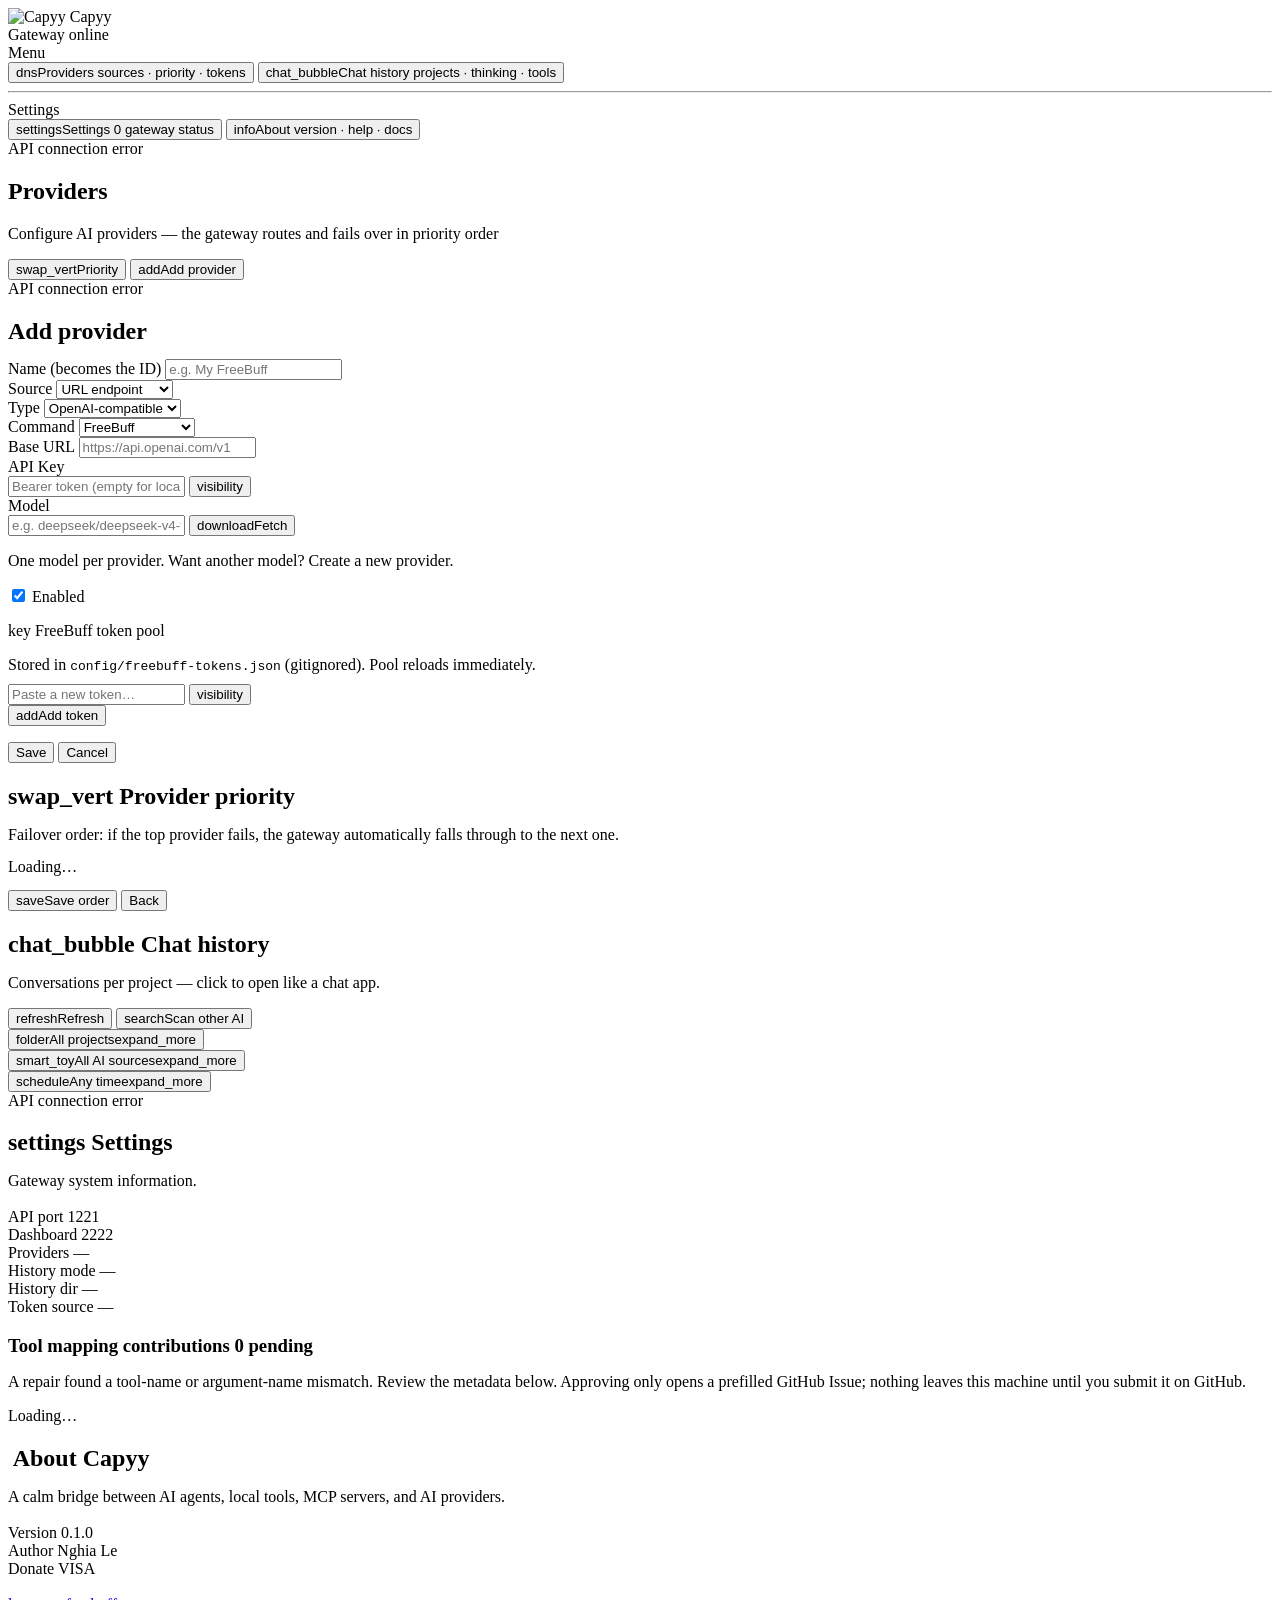
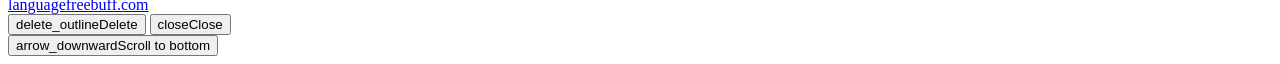
==== tool/web/templates/dashboard.html @ badcfd0f "Feat(capyy): initialize agent gateway and tool mappings" ====
<!DOCTYPE html>
<html lang="en">
<head>
    <meta charset="UTF-8">
    <meta name="viewport" content="width=device-width, initial-scale=1.0">
    <title>Capyy — Dashboard</title>
    <link rel="icon" type="image/svg+xml" href="/static/capyy.svg">
    <link rel="icon" type="image/png" href="/static/favicon.png">
    <link rel="stylesheet" href="/static/style.css">
    <link rel="stylesheet" href="/static/dashboard.css">
</head>
<body>
    <header class="dash-header">
        <div class="dash-brand">
            <img class="brand-icon" src="/static/capyy.svg" alt="Capyy">
            <span>Capyy</span>
        </div>
        <div class="dash-header-right">
            <span class="live-badge"><span class="live-dot"></span> Gateway online</span>
        </div>
    </header>

    <div class="app-shell">
        <!-- ===== Sidebar (chỉ menu chính, không list provider) ===== -->
        <aside class="sidebar">
            <div class="sidebar-label">Menu</div>
            <button class="menu-item nav-item" id="providersNav">
                <span class="menu-main">
                    <span class="menu-name"><span class="ms-icon">dns</span>Providers</span>
                    <span class="menu-sub" id="providersNavSub">sources · priority · tokens</span>
                </span>
            </button>

            <button class="menu-item nav-item" id="historyNav">
                <span class="menu-main">
                    <span class="menu-name"><span class="ms-icon">chat_bubble</span>Chat history</span>
                    <span class="menu-sub">projects · thinking · tools</span>
                </span>
            </button>

            <hr class="sidebar-divider">

            <div class="sidebar-label">Settings</div>
            <button class="menu-item nav-item" id="settingsNav">
                <span class="menu-main">
                    <span class="menu-name"><span class="ms-icon">settings</span>Settings <span id="settingsContributionBadge" class="pending-badge hidden" aria-label="Pending tool mapping contributions">0</span></span>
                    <span class="menu-sub">gateway status</span>
                </span>
            </button>
            <button class="menu-item nav-item" id="aboutNav">
                <span class="menu-main">
                    <span class="menu-name"><span class="ms-icon">info</span>About</span>
                    <span class="menu-sub">version · help · docs</span>
                </span>
            </button>

            <div class="sidebar-footer" id="sidebarStatus">Loading…</div>
        </aside>

        <!-- ===== Main panel ===== -->
        <main class="main-panel">
            <!-- Providers list view -->
            <section id="detailSection">
                <div class="page-head">
                    <div>
                        <h2 class="page-title" id="viewTitle">Providers</h2>
                        <p class="page-subtitle" id="viewSubtitle">Configure AI providers — the gateway routes and fails over in priority order</p>
                    </div>
                    <div class="page-head-actions">
                        <button class="btn btn-secondary" id="priorityBtn"><span class="ms-icon">swap_vert</span>Priority</button>
                        <button class="btn btn-primary" id="addBtn"><span class="ms-icon">add</span>Add provider</button>
                    </div>
                </div>
                <div id="detailContent"></div>
            </section>

            <!-- Form view (add / edit) -->
            <section id="formSection" class="form-section hidden">
                <div class="main-card">
                    <h2 id="formTitle" style="margin-bottom:14px;">Add provider</h2>

                    <div class="form-grid" style="grid-template-columns:1fr 1fr 1fr;">
                        <div class="form-group">
                            <label>Name (becomes the ID)</label>
                            <input id="f_name" placeholder="e.g. My FreeBuff" autocomplete="off">
                        </div>
                        <div class="form-group">
                            <label>Source</label>
                            <select id="f_source">
                                <option value="url">URL endpoint</option>
                                <option value="command">Local command</option>
                            </select>
                        </div>
                        <div class="form-group">
                            <label>Type</label>
                            <select id="f_type">
                                <option value="openai-compatible">OpenAI-compatible</option>
                                <option value="anthropic">Anthropic (Claude)</option>
                                <option value="google">Google (Gemini)</option>
                                <option value="openrouter">OpenRouter</option>
                                <option value="ollama">Ollama (local)</option>
                                <option value="lmstudio">LM Studio (local)</option>
                                <option value="custom">Custom</option>
                            </select>
                        </div>
                        <div class="form-group">
                            <label>Command</label>
                            <select id="f_command">
                                <option value="freebuff">FreeBuff</option>
                                <option value="claude">Claude Code</option>
                                <option value="codex">Codex CLI</option>
                                <option value="commandcode">CommandCode</option>
                            </select>
                        </div>
                        <div class="form-group full">
                            <label>Base URL</label>
                            <input id="f_base_url" placeholder="https://api.openai.com/v1" autocomplete="off">
                        </div>
                        <div class="form-group full">
                            <label>API Key</label>
                            <div class="pw-row">
                                <input id="f_api_key" type="password" placeholder="Bearer token (empty for local)" autocomplete="off">
                                <button type="button" class="pw-toggle ms-icon" data-target="f_api_key" title="Show / hide">visibility</button>
                            </div>
                        </div>
                        <div class="form-group full">
                            <label>Model</label>
                            <div class="model-fetch-row">
                                <input id="f_model" list="modelOptions" placeholder="e.g. deepseek/deepseek-v4-flash" autocomplete="off">
                                <datalist id="modelOptions"></datalist>
                                <button type="button" class="btn btn-secondary" id="fetchModelsBtn" title="Fetch model list from the base URL"><span class="ms-icon">download</span>Fetch</button>
                            </div>
                            <p id="modelsHint" class="form-hint">One model per provider. Want another model? Create a new provider.</p>
                        </div>
                    </div>

                    <div class="form-grid" style="margin-top:12px;">
                        <div class="form-group">
                            <label class="form-checkbox"><input type="checkbox" id="f_enabled" checked> Enabled</label>
                        </div>
                        <div class="form-group">
                        </div>
                    </div>

                    <!-- Token pool (freebuff only) -->
                    <div id="freebuffTokenBox" class="hidden" style="margin-top:16px;">
                        <div class="section-title"><span class="ms-icon">key</span> FreeBuff token pool</div>
                        <p class="history-sub" style="margin-bottom:10px;">
                            Stored in <code>config/freebuff-tokens.json</code> (gitignored). Pool reloads immediately.
                        </p>
                        <div class="token-add-row">
                            <div class="pw-row token-pw">
                                <input id="f_token_new" type="password" placeholder="Paste a new token…" autocomplete="off" spellcheck="false">
                                <button type="button" class="pw-toggle ms-icon" data-target="f_token_new" title="Show / hide">visibility</button>
                            </div>
                            <button type="button" class="btn btn-secondary btn-sm" id="addTokenBtn"><span class="ms-icon">add</span>Add token</button>
                        </div>
                        <p id="tokensMsg" class="form-error"></p>
                        <div id="tokensList" class="tokens-list"></div>
                    </div>

                    <div class="form-actions">
                        <button class="action-btn primary-btn" id="saveBtn">Save</button>
                        <button class="action-btn secondary-btn" id="cancelBtn">Cancel</button>
                    </div>
                    <p id="formMsg" class="form-error"></p>
                </div>
            </section>

            <!-- Priority view -->
            <section id="prioritySection" class="hidden">
                <div class="main-card">
                    <h2 style="margin-bottom:4px;"><span class="ms-icon">swap_vert</span> Provider priority</h2>
                    <p class="history-sub" style="margin-bottom:14px;">
                        Failover order: if the top provider fails, the gateway automatically falls through to the next one.
                    </p>
                    <div id="priorityList" class="priority-list"><div class="history-loading">Loading…</div></div>
                    <div class="detail-actions" style="margin-top:14px;">
                        <button class="btn btn-primary" id="prioritySaveBtn"><span class="ms-icon">save</span>Save order</button>
                        <button class="btn btn-secondary" onclick="go('providers')">Back</button>
                    </div>
                    <p id="priorityMsg" class="form-error" style="margin-top:8px;"></p>
                </div>
            </section>

            <!-- History view -->
            <section id="historySection" class="hidden">
                <div class="main-card">
                    <div class="history-head">
                        <div>
                            <h2 style="margin-bottom:4px;"><span class="ms-icon">chat_bubble</span> Chat history</h2>
                            <p class="history-sub">Conversations per project — click to open like a chat app.</p>
                        </div>
                        <div class="history-actions">
                            <button class="btn btn-secondary" id="historyRefreshBtn"><span class="ms-icon">refresh</span>Refresh</button>
                            <button class="btn btn-primary" id="scanBtn"><span class="ms-icon">search</span>Scan other AI</button>
                        </div>
                    </div>
                    <div id="scanResult" class="history-scan-result hidden"></div>
                    <div class="history-filters" id="historyFiltersRow">
                        <div class="filter-dd" id="filterProjectDD"></div>
                        <div class="filter-dd" id="filterSourceDD"></div>
                        <div class="filter-dd" id="filterTimeDD"></div>
                    </div>
                    <div class="history-projects" id="historyProjects"><div class="history-loading">Loading…</div></div>
                </div>
            </section>

            <!-- Settings view -->
            <section id="settingsSection" class="hidden">
                <div class="main-card">
                    <h2 style="margin-bottom:8px;"><span class="ms-icon">settings</span> Settings</h2>
                    <p class="history-sub" style="margin-bottom:18px;">Gateway system information.</p>
                    <div class="about-grid">
                        <div class="about-item">
                            <span class="f-label">API port</span>
                            <span class="f-value mono">1221</span>
                        </div>
                        <div class="about-item">
                            <span class="f-label">Dashboard</span>
                            <span class="f-value mono">2222</span>
                        </div>
                        <div class="about-item">
                            <span class="f-label">Providers</span>
                            <span class="f-value" id="settingsProviders">—</span>
                        </div>
                        <div class="about-item">
                            <span class="f-label">History mode</span>
                            <span class="f-value mono" id="settingsHistoryMode">—</span>
                        </div>
                        <div class="about-item">
                            <span class="f-label">History dir</span>
                            <span class="f-value mono" id="settingsHistoryDir">—</span>
                        </div>
                        <div class="about-item">
                            <span class="f-label">Token source</span>
                            <span class="f-value mono" id="settingsTokenSource">—</span>
                        </div>
                    </div>
                </div>
                <div class="main-card" style="margin-top:16px;">
                    <h3 style="margin-bottom:6px;">Tool mapping contributions <span id="contributionTitleBadge" class="pending-badge hidden">0 pending</span></h3>
                    <p class="history-sub">A repair found a tool-name or argument-name mismatch. Review the metadata below. Approving only opens a prefilled GitHub Issue; nothing leaves this machine until you submit it on GitHub.</p>
                    <div id="toolMappingContributions" class="history-empty">Loading…</div>
                </div>

            </section>

            <!-- About view -->
            <section id="aboutSection" class="hidden">
                <div class="main-card">
                    <h2 style="margin-bottom:8px;"><img class="inline-brand-icon" src="/static/capyy.svg" alt=""> About Capyy</h2>
                    <p class="history-sub" style="margin-bottom:18px;">A calm bridge between AI agents, local tools, MCP servers, and AI providers.</p>
                    <div class="about-grid">
                        <div class="about-item">
                            <span class="f-label">Version</span>
                            <span class="f-value mono" id="aboutVersion">0.1.0</span>
                        </div>
                        <div class="about-item">
                            <span class="f-label">Author</span>
                            <span class="f-value">Nghia Le</span>
                        </div>
                        <div class="about-item">
                            <span class="f-label">Donate</span>
                            <span class="f-value">VISA</span>
                        </div>
                    </div>
                    <div class="detail-actions" style="margin-top:18px;">
                        <a class="btn btn-secondary" href="https://freebuff.com" target="_blank" rel="noopener"><span class="ms-icon">language</span>freebuff.com</a>
                    </div>
                </div>
            </section>
        </main>
    </div>

    <!-- History detail modal -->
    <div id="historyModal" class="modal-overlay hidden">
        <div class="modal chat-modal">
            <div class="modal-head">
                <div>
                    <div class="modal-title" id="modalTitle"></div>
                    <div class="modal-sub" id="modalSub"></div>
                </div>
                <div class="modal-actions">
                    <button class="btn btn-danger" id="modalDeleteBtn"><span class="ms-icon">delete_outline</span>Delete</button>
                    <button class="btn btn-secondary" id="modalCloseBtn"><span class="ms-icon">close</span>Close</button>
                </div>
            </div>
            <div class="modal-body" id="modalBody"></div>
            <div class="modal-foot">
                <button class="btn btn-secondary" id="scrollBottomBtn"><span class="ms-icon">arrow_downward</span>Scroll to bottom</button>
            </div>
        </div>
    </div>

    <script>
        const $ = id => document.getElementById(id);

        // Escape for both HTML text and attributes (used with innerHTML)
        const esc = value => String(value ?? '').replace(/[&<>"']/g, m => ({
            '&': '&amp;', '<': '&lt;', '>': '&gt;', '"': '&quot;', "'": '&#39;',
        }[m]));

        // Per-type base URL placeholders so the user knows what to type.
        const TYPE_PLACEHOLDERS = {
            'openai-compatible': 'https://api.openai.com/v1',
            'anthropic': 'https://api.anthropic.com/v1',
            'google': 'https://generativelanguage.googleapis.com/v1beta/openai',
            'openrouter': 'https://openrouter.ai/api/v1',
            'ollama': 'http://localhost:11434/v1',
            'lmstudio': 'http://localhost:1234/v1',
            'custom': 'https://your-api.example.com/v1',
        };

        let providers = [];
        let selectedId = null;
        let editingId = null;

        /* ---------- Views ---------- */
        function showView(name) {
            $('detailSection').classList.toggle('hidden', name !== 'detail');
            $('formSection').classList.toggle('hidden', name !== 'form');
            $('prioritySection').classList.toggle('hidden', name !== 'priority');
            $('historySection').classList.toggle('hidden', name !== 'history');
            $('settingsSection').classList.toggle('hidden', name !== 'settings');
            $('aboutSection').classList.toggle('hidden', name !== 'about');
            $('providersNav').classList.toggle('active', ['detail', 'form', 'priority'].includes(name));
            $('historyNav').classList.toggle('active', name === 'history');
            $('settingsNav').classList.toggle('active', name === 'settings');
            $('aboutNav').classList.toggle('active', name === 'about');
        }

        /* ---------- Providers ---------- */
        async function loadProviders(preferId) {
            try {
                const resp = await fetch('/api/providers');
                const data = await resp.json();
                providers = data.providers || [];
                if (preferId) selectedId = preferId;
                renderProviders();
                $('sidebarStatus').textContent = providers.length
                    ? `${providers.length} provider · api 1221`
                    : 'no providers yet';
                $('providersNavSub').textContent = providers.length
                    ? `${providers.length} configured`
                    : 'add a provider';
            } catch (e) {
                $('detailContent').innerHTML = '<div class="history-loading">API connection error</div>';
                $('sidebarStatus').textContent = 'API connection error';
            }
        }

        function providerCard(p, rank) {
            const badges = [];
            if (p.enabled) badges.push('<span class="status-label tone-success">Enabled</span>');
            else badges.push('<span class="status-label tone-muted">Disabled</span>');

            const isCmd = p.source === 'command';
            const isFreebuff = isCmd && p.command === 'freebuff';
            const sourceText = isCmd
                ? `<span class="ms-icon sm">terminal</span> command · ${esc(p.command || '-')}`
                : `<span class="ms-icon sm">language</span> url · ${esc(p.type || '-')}`;

            const models = (p.models || []).length
                ? `<div class="detail-field full"><span class="f-label">Model</span>
                     <div class="models-list">${p.models.map(m => `<span class="model-chip">${esc(m)}</span>`).join('')}</div></div>`
                : '';

            // Token pool shown inline (masked chips + eye to reveal) for the freebuff provider.
            const tokenField = isFreebuff
                ? `<div class="detail-field full"><span class="f-label">Tokens</span>
                     <div class="tokens-inline" data-token-list="${esc(p.id)}"><span class="f-value mono">…</span></div></div>`
                : '';

            return `
                <div class="detail-card">
                    <div class="detail-head">
                        <div>
                            <div class="detail-title">${esc(p.name || p.id)}</div>
                            <div class="detail-id">${esc(p.id)} · priority ${rank}</div>
                        </div>
                        <div class="detail-badges">${badges.join('')}</div>
                    </div>
                    <div class="detail-grid">
                        <div class="detail-field"><span class="f-label">Source</span>
                            <span class="f-value mono">${sourceText}</span></div>
                        ${tokenField}
                        <div class="detail-field"><span class="f-label">Enabled</span>
                            <span class="f-value">${p.enabled ? 'Yes' : 'No'}</span></div>
                        ${models}
                    </div>
                    <div class="detail-actions">
                        <button class="btn btn-secondary" data-id="${esc(p.id)}" onclick="editFromList(this)"><span class="ms-icon">edit</span>Edit</button>
                        <button class="btn btn-primary" data-id="${esc(p.id)}" onclick="testFromList(this)"><span class="ms-icon">science</span>Test</button>
                        <button class="btn btn-danger" data-id="${esc(p.id)}" onclick="deleteFromList(this)"><span class="ms-icon">delete_outline</span>Delete</button>
                    </div>
                </div>`;
        }

        function renderProviders() {
            const content = $('detailContent');
            if (!providers.length) {
                content.innerHTML = `
                    <div class="empty-state">
                        <div class="empty-icon ms-icon">dns</div>
                        <div class="empty-title">No providers yet</div>
                        <div class="empty-hint">Add your first provider to start routing models through the gateway.</div>
                        <button class="btn btn-primary" onclick="showForm(null)"><span class="ms-icon">add</span>Add provider</button>
                    </div>`;
                return;
            }
            const ordered = [...providers].sort((a, b) => (a.priority ?? 0) - (b.priority ?? 0));
            content.innerHTML = ordered.map((p, i) => providerCard(p, i + 1)).join('');
            if (providers.some(p => p.source === 'command' && p.command === 'freebuff')) {
                loadProviderTokens();
            }
        }

        // Cache of full token values, fetched lazily on first eye-click.
        let tokenSecrets = null;

        async function getTokenSecrets() {
            if (tokenSecrets === null) {
                const resp = await fetch('/api/freebuff/tokens?reveal=1');
                const data = await resp.json();
                tokenSecrets = data.tokens || [];
            }
            return tokenSecrets;
        }

        function tokenRowHTML(t, withRemove = false) {
            const removeBtn = withRemove
                ? `<button class="btn btn-danger token-remove" data-index="${t.index}" title="Remove"><span class="ms-icon">delete_outline</span></button>`
                : '';
            return `
                <div class="token-item" data-index="${t.index}">
                    <span class="token-chip" data-masked="${esc(t.masked)}">${esc(t.masked)}</span>
                    <span class="token-actions">
                        <button type="button" class="pw-toggle pw-toggle-sm token-eye ms-icon" title="Show / hide token">visibility</button>
                        ${removeBtn}
                    </span>
                </div>`;
        }

        async function loadProviderTokens() {
            try {
                const resp = await fetch('/api/freebuff/tokens');
                const data = await resp.json();
                const tokens = data.tokens || [];
                document.querySelectorAll('[data-token-list]').forEach(el => {
                    el.innerHTML = tokens.length
                        ? tokens.map(t => tokenRowHTML(t)).join('')
                        : '<span class="f-value mono">none yet</span>';
                });
            } catch (e) { /* keep "…" */ }
        }

        // Eye toggle (event delegation): reveal / hide the real token value.
        // Works for both the FreeBuff pool (data-token-list context) and the
        // Figma pool (inside #figmaTokensList).
        document.addEventListener('click', async e => {
            const eye = e.target.closest('.token-eye');
            if (!eye) return;
            const row = eye.closest('.token-item');
            const chip = row.querySelector('.token-chip');
            const index = Number(row.dataset.index);
            if (eye.dataset.open === '1') {
                chip.textContent = chip.dataset.masked;
                chip.classList.remove('revealed');
                eye.dataset.open = '0';
                eye.textContent = 'visibility';
                return;
            }
            const inFigma = !!document.getElementById('figmaTokensList').contains(row);
            const secrets = inFigma ? (figmaTokenSecrets || []) : await getTokenSecrets();
            const t = secrets.find(s => s.index === index);
            if (t && t.value) {
                chip.textContent = t.value;
                chip.classList.add('revealed');
                eye.dataset.open = '1';
                eye.textContent = 'visibility_off';
            }
        });

        /* ---------- Form ---------- */
        function slugify(value) {
            return String(value || '').toLowerCase().replace(/[^a-z0-9]+/g, '-').replace(/^-+|-+$/g, '');
        }

        function syncSourceFields() {
            const src = $('f_source').value;
            const isCmd = src === 'command';
            const cmd = $('f_command').value;
            const isFreebuff = isCmd && cmd === 'freebuff';
            $('f_type').closest('.form-group').style.display = isCmd ? 'none' : '';
            $('f_command').closest('.form-group').style.display = isCmd ? '' : 'none';
            $('f_base_url').closest('.form-group').style.display = isCmd ? 'none' : '';
            $('f_api_key').closest('.form-group').style.display = isCmd ? 'none' : '';
            // Model: URL providers always get a picker; FreeBuff gets the catalog;
            // other CLI commands (claude/codex) choose their own model internally.
            const showModel = !isCmd || isFreebuff;
            $('f_model').closest('.form-group').style.display = showModel ? '' : 'none';
            $('fetchModelsBtn').style.display = isCmd ? 'none' : '';
            $('freebuffTokenBox').classList.toggle('hidden', !isFreebuff);
            if (isFreebuff) {
                loadTokensStatus();
                populateFreebuffModels();
            }
            updateUrlPlaceholder();
        }

        async function populateFreebuffModels() {
            try {
                const resp = await fetch('/api/freebuff/models');
                const data = await resp.json();
                $('modelOptions').innerHTML = (data.models || [])
                    .map(m => `<option value="${esc(m)}"></option>`).join('');
                $('modelsHint').textContent = 'Pick one FreeBuff model.';
            } catch (e) { /* keep manual entry */ }
        }

        function updateUrlPlaceholder() {
            const type = $('f_type').value;
            $('f_base_url').placeholder = TYPE_PLACEHOLDERS[type] || 'https://api.example.com/v1';
        }

        function showForm(cfg) {
            editingId = cfg ? cfg.id : null;
            go('providers/form');
            $('formTitle').textContent = cfg ? `Edit provider: ${cfg.id}` : 'Add provider';
            $('f_name').value = cfg ? (cfg.name || cfg.id) : '';
            $('f_source').value = cfg ? (cfg.source || 'url') : 'url';
            $('f_type').value = cfg ? (cfg.type || 'openai-compatible') : 'openai-compatible';
            $('f_command').value = cfg ? (cfg.command || 'freebuff') : 'freebuff';
            $('f_base_url').value = cfg ? (cfg.base_url || '') : '';
            $('f_api_key').value = '';
            $('f_api_key').placeholder = cfg && cfg.api_key ? '(keep existing key — leave blank)' : 'Bearer token (empty for local)';
            $('f_model').value = cfg && (cfg.models || []).length ? cfg.models[0] : '';
            $('f_enabled').checked = cfg ? cfg.enabled : true;
            $('formMsg').textContent = '';
            $('formMsg').className = 'form-error';
            $('modelsHint').textContent = 'One model per provider. Want another model? Create a new provider.';
            $('tokensMsg').textContent = '';
            syncSourceFields();
            updateUrlPlaceholder();
        }

        $('f_source').addEventListener('change', syncSourceFields);
        $('f_type').addEventListener('change', updateUrlPlaceholder);
        $('f_command').addEventListener('change', syncSourceFields);

        // Password visibility toggles (eye icon) for API key + token inputs.
        document.querySelectorAll('.pw-toggle').forEach(btn => {
            btn.addEventListener('click', () => {
                const input = $(btn.dataset.target);
                if (!input) return;
                const show = input.type === 'password';
                input.type = show ? 'text' : 'password';
                btn.textContent = show ? 'visibility_off' : 'visibility';
            });
        });

        function editFromList(btn) {
            const provider = providers.find(p => p.id === btn.dataset.id);
            if (provider) showForm(provider);
        }

        $('addBtn').addEventListener('click', () => showForm(null));
        $('cancelBtn').addEventListener('click', () => go('providers'));

        $('fetchModelsBtn').addEventListener('click', async () => {
            const base_url = $('f_base_url').value.trim();
            const api_key = $('f_api_key').value.trim();
            if (!base_url) {
                $('modelsHint').textContent = 'Enter a base URL first, then click Fetch.';
                $('modelsHint').className = 'form-hint error';
                return;
            }
            const btn = $('fetchModelsBtn');
            btn.disabled = true;
            btn.innerHTML = '<span class="ms-icon spin">progress_activity</span>Fetching…';
            $('modelsHint').className = 'form-hint';
            $('modelsHint').textContent = 'Fetching models…';
            try {
                const resp = await fetch('/api/providers/fetch-models', {
                    method: 'POST',
                    headers: { 'Content-Type': 'application/json' },
                    body: JSON.stringify({ base_url, api_key, type: $('f_type').value }),
                });
                const data = await resp.json();
                if (!resp.ok) {
                    $('modelsHint').textContent = (data.detail || 'Could not fetch — type the model manually.');
                    $('modelsHint').className = 'form-hint error';
                    return;
                }
                const models = data.models || [];
                $('modelOptions').innerHTML = models.map(m => `<option value="${esc(m)}"></option>`).join('');
                if (models.length) {
                    $('f_model').value = models[0];
                    $('modelsHint').textContent = `${models.length} models found. Pick one (${esc(models[0])}).`;
                }
            } catch (e) {
                $('modelsHint').textContent = 'Error: ' + e.message + ' — type the model manually.';
                $('modelsHint').className = 'form-hint error';
            } finally {
                btn.disabled = false;
                btn.innerHTML = '<span class="ms-icon">download</span>Fetch';
            }
        });

        $('saveBtn').addEventListener('click', async () => {
            const isCmd = $('f_source').value === 'command';
            const name = $('f_name').value.trim();
            if (!name) { $('formMsg').textContent = 'Name is required'; return; }
            const model = $('f_model').value.trim();
            const payload = {
                source: isCmd ? 'command' : 'url',
                name,
                id: editingId || slugify(name) || 'provider',
                type: isCmd ? '' : $('f_type').value,
                command: isCmd ? $('f_command').value : '',
                base_url: isCmd ? '' : $('f_base_url').value.trim(),
                api_key: isCmd ? '' : $('f_api_key').value.trim(),
                models: model ? [model] : [],
                enabled: $('f_enabled').checked,
            };
            if (!isCmd && !payload.base_url) { $('formMsg').textContent = 'Base URL is required for URL providers'; return; }
            try {
                const url = editingId ? `/api/providers/${encodeURIComponent(editingId)}` : '/api/providers';
                const method = editingId ? 'PUT' : 'POST';
                const resp = await fetch(url, {
                    method,
                    headers: { 'Content-Type': 'application/json' },
                    body: JSON.stringify(payload),
                });
                if (!resp.ok) {
                    const err = await resp.json();
                    $('formMsg').textContent = (err.detail) || 'Failed to save';
                    return;
                }
                const saved = await resp.json();
                await loadProviders(saved.id || payload.id);
                go('providers');
            } catch (e) {
                $('formMsg').textContent = 'Error: ' + e.message;
            }
        });

        /* ---------- Actions ---------- */
        async function testFromList(btn) {
            const id = btn.dataset.id;
            btn.innerHTML = '<span class="ms-icon spin">progress_activity</span>Testing…';
            btn.disabled = true;
            try {
                const resp = await fetch(`/api/providers/${encodeURIComponent(id)}/test`, { method: 'POST' });
                const data = await resp.json();
                alert(data.ok ? 'Connection OK: ' + data.info : data.info);
            } catch (e) {
                alert('Error: ' + e.message);
            }
            renderProviders();
        }

        async function deleteFromList(btn) {
            const id = btn.dataset.id;
            if (!confirm(`Delete provider '${id}'?`)) return;
            try {
                const resp = await fetch(`/api/providers/${encodeURIComponent(id)}`, { method: 'DELETE' });
                if (!resp.ok) {
                    const err = await resp.json();
                    alert(err.detail || 'Delete failed');
                    return;
                }
                if (selectedId === id) selectedId = null;
                await loadProviders();
                go('providers');
            } catch (e) {
                alert('Error: ' + e.message);
            }
        }

        /* ---------- Priority ---------- */
        function openPriority() {
            go('providers/priority');
            $('priorityMsg').textContent = '';
            renderPriority();
        }

        $('priorityBtn').addEventListener('click', openPriority);

        function renderPriority() {
            const wrap = $('priorityList');
            if (!providers.length) {
                wrap.innerHTML = '<div class="history-empty">No providers to order yet.</div>';
                return;
            }
            const ordered = [...providers].sort((a, b) => (a.priority ?? 0) - (b.priority ?? 0));
            wrap.innerHTML = ordered.map((p, i) => `
                <div class="priority-item" data-id="${esc(p.id)}">
                    <span class="priority-rank">${i + 1}</span>
                    <span class="priority-name">${esc(p.name || p.id)}</span>
                    <span class="priority-sub">${esc(p.id)} · ${p.enabled ? 'enabled' : 'disabled'}</span>
                    <div class="priority-arrows">
                        <button class="btn btn-secondary prio-up" ${i === 0 ? 'disabled' : ''} title="Move up"><span class="ms-icon sm">arrow_upward</span></button>
                        <button class="btn btn-secondary prio-down" ${i === ordered.length - 1 ? 'disabled' : ''} title="Move down"><span class="ms-icon sm">arrow_downward</span></button>
                    </div>
                </div>`).join('');
            wrap.querySelectorAll('.prio-up').forEach(btn => {
                btn.addEventListener('click', () => movePriority(btn, -1));
            });
            wrap.querySelectorAll('.prio-down').forEach(btn => {
                btn.addEventListener('click', () => movePriority(btn, 1));
            });
        }

        function movePriority(btn, delta) {
            const item = btn.closest('.priority-item');
            const list = [...$('priorityList').children];
            const index = list.indexOf(item);
            const target = index + delta;
            if (target < 0 || target >= list.length) return;
            $('priorityList').insertBefore(list[index], target > index ? list[target].nextSibling : list[target]);
            [...$('priorityList').children].forEach((el, i) => {
                el.querySelector('.priority-rank').textContent = i + 1;
                const up = el.querySelector('.prio-up');
                const down = el.querySelector('.prio-down');
                up.disabled = i === 0;
                down.disabled = i === $('priorityList').children.length - 1;
            });
        }

        $('prioritySaveBtn').addEventListener('click', async () => {
            const order = [...$('priorityList').children].map(el => el.dataset.id);
            if (!order.length) return;
            try {
                const resp = await fetch('/api/providers/order', {
                    method: 'PUT',
                    headers: { 'Content-Type': 'application/json' },
                    body: JSON.stringify({ order }),
                });
                const data = await resp.json();
                if (!resp.ok) {
                    $('priorityMsg').textContent = data.detail || 'Failed to save order';
                    return;
                }
                $('priorityMsg').className = 'form-success';
                $('priorityMsg').textContent = 'Priority saved — failover will use this order';
                await loadProviders();
            } catch (e) {
                $('priorityMsg').textContent = 'Error: ' + e.message;
            }
        });

        /* ---------- Tokens (freebuff pool, inside provider form) ---------- */
        function renderTokensList(tokens) {
            const wrap = $('tokensList');
            if (!tokens.length) {
                wrap.innerHTML = '<div class="history-empty">No tokens yet. Paste one above and click "Add token".</div>';
                return;
            }
            wrap.innerHTML = tokens.map(t => tokenRowHTML(t, true)).join('');
            wrap.querySelectorAll('.token-remove').forEach(btn => {
                btn.addEventListener('click', async () => {
                    if (!confirm('Remove this token?')) return;
                    try {
                        const resp = await fetch(`/api/freebuff/tokens/${btn.dataset.index}`, { method: 'DELETE' });
                        const data = await resp.json();
                        if (!resp.ok) { $('tokensMsg').textContent = data.detail || 'Failed to delete'; return; }
                        $('tokensMsg').className = 'form-success';
                        $('tokensMsg').textContent = 'Token removed, pool reloaded';
                        tokenSecrets = null;
                        loadTokensStatus();
                        loadProviderTokens();
                    } catch (e) {
                        $('tokensMsg').textContent = 'Error: ' + e.message;
                    }
                });
            });
        }

        async function loadTokensStatus() {
            try {
                const resp = await fetch('/api/freebuff/tokens');
                const data = await resp.json();
                renderTokensList(data.tokens || []);
            } catch (e) {
                $('tokensMsg').textContent = 'failed to load status';
            }
        }

        $('addTokenBtn').addEventListener('click', async () => {
            const token = $('f_token_new').value.trim();
            if (!token) { $('tokensMsg').textContent = 'Enter a token to add'; return; }
            $('tokensMsg').className = 'form-error';
            try {
                const resp = await fetch('/api/freebuff/tokens', {
                    method: 'POST',
                    headers: { 'Content-Type': 'application/json' },
                    body: JSON.stringify({ token }),
                });
                const data = await resp.json();
                if (!resp.ok) { $('tokensMsg').textContent = data.detail || 'Failed to save'; return; }
                $('f_token_new').value = '';
                $('tokensMsg').className = 'form-success';
                $('tokensMsg').textContent = 'Token added, pool reloaded';
                tokenSecrets = null;
                loadTokensStatus();
                loadProviderTokens();
            } catch (e) {
                $('tokensMsg').textContent = 'Error: ' + e.message;
            }
        });

        $('f_token_new').addEventListener('keydown', e => {
            if (e.key === 'Enter') $('addTokenBtn').click();
        });

        /* ---------- Routing (hash-based, so F5 keeps the current screen) ---------- */
        function go(route) {
            const target = '#/' + route;
            if (location.hash === target) {
                handleRoute();
                return;
            }
            location.hash = target;
        }

        function handleRoute() {
            let hash = location.hash.replace(/^#\/?/, '');
            if (!hash) { showView('detail'); loadProviders(); return; }
            const parts = hash.split('/').filter(Boolean);
            const view = parts[0];
            const param = parts.slice(1).join('/');
            if (view === 'providers') {
                if (param === 'form') showView('form');
                else if (param === 'priority') { showView('priority'); renderPriority(); }
                else { showView('detail'); loadProviders(); }
            } else if (view === 'history') {
                showView('history');
                if (param) {
                    loadHistory().then(() => openHistoryByKey(decodeURIComponent(param)));
                } else {
                    closeHistoryModal(false);
                    loadHistory();
                }
            } else if (view === 'settings') {
                loadSettings();
            } else if (view === 'about') {
                loadAbout();
            } else {
                showView('detail');
                loadProviders();
            }
        }

        window.addEventListener('hashchange', handleRoute);

        $('providersNav').addEventListener('click', () => go('providers'));
        $('settingsNav').addEventListener('click', () => go('settings'));
        $('aboutNav').addEventListener('click', () => go('about'));
        $('historyNav').addEventListener('click', () => go('history'));

        async function loadSettings() {
            showView('settings');
            try {
                const [hist, tok] = await Promise.all([
                    fetch('/api/history').then(r => r.json()).catch(() => null),
                    fetch('/api/freebuff/tokens').then(r => r.json()).catch(() => null),
                ]);
                $('settingsHistoryMode').textContent = (hist && hist.stats && hist.stats.inject_mode) || '—';
                $('settingsHistoryDir').textContent = (hist && hist.stats && hist.stats.dir) || '—';
                $('settingsTokenSource').textContent = (tok && tok.source) || '—';
            } catch (e) { /* keep defaults */ }
            $('settingsProviders').textContent = providers.length ? `${providers.length} configured` : '—';
            loadToolMappingContributions();
        }

        async function loadToolMappingContributions() {
            const wrap = $('toolMappingContributions');
            try {
                const resp = await fetch('/api/tool-mappings/contributions');
                const data = await resp.json();
                const rows = (data.contributions || []).filter(x => x.status === 'pending');
                const menuBadge = $('settingsContributionBadge'); const titleBadge = $('contributionTitleBadge');
                menuBadge.classList.toggle('hidden', !rows.length); titleBadge.classList.toggle('hidden', !rows.length);
                menuBadge.textContent = rows.length; titleBadge.textContent = `${rows.length} pending`;
                $('settingsNav').classList.toggle('has-pending', !!rows.length);
                if (!rows.length) { wrap.textContent = 'No pending mappings. Repairs can propose a metadata-only contribution here.'; return; }
                wrap.innerHTML = rows.map(x => `<div class="mapping-contribution"><div><strong class="mono">${esc(x.upstream_tool)} → ${esc(x.client_tool)}</strong><p><b>Client:</b> ${esc(x.client)}. <b>Argument names:</b> ${esc(JSON.stringify(x.argument_mapping || {}))}</p><p>Reason: compiler repair produced a valid client tool call after a naming/shape mismatch. This Issue contains only the names above — never paths, commands, prompts, source, tool results, or credentials.</p></div><div><button class="btn btn-primary mapping-approve" data-id="${esc(x.id)}">Approve & open Issue</button> <button class="btn btn-secondary mapping-deny" data-id="${esc(x.id)}">Deny</button></div></div>`).join('');
                wrap.querySelectorAll('.mapping-approve').forEach(btn => btn.addEventListener('click', async () => { const r = await fetch(`/api/tool-mappings/contributions/${btn.dataset.id}/approve`, {method:'POST'}); const d = await r.json(); if (!r.ok) return alert(d.detail || 'Could not approve'); window.open(d.issue_url, '_blank', 'noopener'); loadToolMappingContributions(); }));
                wrap.querySelectorAll('.mapping-deny').forEach(btn => btn.addEventListener('click', async () => { await fetch(`/api/tool-mappings/contributions/${btn.dataset.id}/deny`, {method:'POST'}); loadToolMappingContributions(); }));
            } catch (_) { wrap.textContent = 'Could not load tool mapping contributions.'; }
        }

        /* ---------- Figma tokens (Settings, pool) ---------- */
        let figmaTokenSecrets = null;
        let figmaTokenFallback = [];

        function figmaTokenRowHTML(t) {
            return `
                <div class="token-item" data-index="${t.index}">
                    <span class="token-chip" data-masked="${esc(t.masked)}">${esc(t.masked)}</span>
                    <span class="token-actions">
                        <button type="button" class="pw-toggle pw-toggle-sm token-eye ms-icon" title="Show / hide token">visibility</button>
                        <button class="btn btn-danger token-remove" data-index="${t.index}" title="Remove"><span class="ms-icon">delete_outline</span></button>
                    </span>
                </div>`;
        }

        async function loadFigmaTokens() {
            try {
                const resp = await fetch('/api/figma/tokens?reveal=1');
                const data = await resp.json();
                if (!resp.ok) throw new Error(data.detail || 'Failed to load Figma tokens');
                figmaTokenSecrets = Array.isArray(data.tokens) ? data.tokens : [];
                figmaTokenFallback = Array.isArray(data.fallback) ? data.fallback : [];
                renderFigmaTokens();
            } catch (e) {
                $('figmaTokensList').innerHTML = '<div class="history-empty">Could not load Figma tokens.</div>';
            }
        }

        function renderFigmaTokens() {
            const wrap = $('figmaTokensList');
            const tokens = figmaTokenSecrets || [];
            const fallback = figmaTokenFallback;
            const rows = tokens.length
                ? tokens.map(figmaTokenRowHTML).join('')
                : '<div class="history-empty">No tokens yet. Paste one above and click "Add token".</div>';
            const fallbackRows = fallback.length
                ? `<div class="figma-fallback">Read-only fallback (${fallback.map(f => esc(f.masked)).join(', ')} — from env / legacy file, not editable here)</div>`
                : '';
            wrap.innerHTML = rows + fallbackRows;
            wrap.querySelectorAll('.token-remove').forEach(btn => {
                btn.addEventListener('click', async () => {
                    if (!confirm('Remove this Figma token?')) return;
                    try {
                        const resp = await fetch(`/api/figma/tokens/${btn.dataset.index}`, { method: 'DELETE' });
                        const data = await resp.json();
                        if (!resp.ok) { $('figmaTokenMsg').textContent = data.detail || 'Failed to remove'; return; }
                        $('figmaTokenMsg').className = 'form-success';
                        $('figmaTokenMsg').textContent = 'Token removed';
                        loadFigmaTokens();
                    } catch (e) {
                        $('figmaTokenMsg').textContent = 'Error: ' + e.message;
                    }
                });
            });
        }

        const figmaTokenAddBtn = $('figmaTokenAddBtn');
        if (figmaTokenAddBtn) figmaTokenAddBtn.addEventListener('click', async () => {
            const token = $('figmaTokenNew').value.trim();
            if (!token) { $('figmaTokenMsg').textContent = 'Enter a token to add'; return; }
            $('figmaTokenMsg').className = 'form-error';
            try {
                const resp = await fetch('/api/figma/tokens', {
                    method: 'POST',
                    headers: { 'Content-Type': 'application/json' },
                    body: JSON.stringify({ token }),
                });
                const data = await resp.json();
                if (!resp.ok) { $('figmaTokenMsg').textContent = data.detail || 'Failed to save'; return; }
                $('figmaTokenNew').value = '';
                $('figmaTokenMsg').className = 'form-success';
                $('figmaTokenMsg').textContent = 'Token added';
                loadFigmaTokens();
            } catch (e) {
                $('figmaTokenMsg').textContent = 'Error: ' + e.message;
            }
        });

        const figmaTokenNew = $('figmaTokenNew');
        if (figmaTokenNew) figmaTokenNew.addEventListener('keydown', e => {
            if (e.key === 'Enter') $('figmaTokenAddBtn').click();
        });

        // Eye toggle for figma tokens (reuse the global delegation: .token-eye).

        /* ---------- Tool permissions (Settings) ---------- */
        let toolPerms = {};
        let toolPermLabels = {};
        let toolModes = ['allow', 'ask', 'deny'];
        const MODE_LABELS = { allow: 'Allow', ask: 'Ask', deny: 'Deny' };

        // Group tools into visible categories so helpers / browser / figma are
        // easy to find instead of one flat alphabetical list.
        const TOOL_GROUPS = [
            { label: 'Read / write file', icon: 'description', tools: ['read_file', 'read_file_lines', 'write_file', 'edit_file'] },
            { label: 'Search', icon: 'search', tools: ['list_dir', 'glob', 'grep'] },
            { label: 'Git', icon: 'commit', tools: ['git_status', 'git_diff'] },
            { label: 'Shell', icon: 'terminal', tools: ['bash'] },
            { label: 'Fetch (URL)', icon: 'link', tools: ['http_get'] },
            { label: 'Encode / decode', icon: 'swap_horiz', tools: ['base64_encode', 'base64_decode', 'url_encode', 'url_decode'] },
            { label: 'Utils', icon: 'handyman', tools: ['uuid', 'timestamp', 'json_parse'] },
            { label: 'Chrome DevTools', icon: 'public', tools: ['browser_open', 'browser_navigate', 'browser_snapshot', 'browser_click', 'browser_type', 'browser_eval', 'browser_screenshot', 'browser_close'] },
            { label: 'Figma', icon: 'palette', tools: ['figma_get_file', 'figma_get_node', 'figma_export_image'] },
        ];

        const TOOL_GROUP_INDEX = {};
        TOOL_GROUPS.forEach((g, i) => g.tools.forEach(t => { TOOL_GROUP_INDEX[t] = i; }));

        // What each tool does — shown as a helper line under the tool name so
        // the user knows what they are approving.
        const TOOL_DESCRIPTIONS = {
            'read_file': 'Read a text file (content capped)',
            'read_file_lines': 'Read a line range with line numbers',
            'write_file': 'Create / overwrite a text file',
            'edit_file': 'Targeted edit: replace old_string with new_string',
            'list_dir': 'List a directory\'s entries',
            'glob': 'Match files by glob pattern',
            'grep': 'Regex search file contents under a path',
            'bash': 'Run a shell command (timeout enforced)',
            'git_status': 'Git working-tree status',
            'git_diff': 'Git diff of changes',
            'http_get': 'Fetch a URL (network access)',
            'base64_encode': 'Encode text to base64',
            'base64_decode': 'Decode base64 to text',
            'url_encode': 'Percent-encode a URL/text',
            'url_decode': 'Percent-decode a URL/text',
            'uuid': 'Generate a random UUID',
            'timestamp': 'Current UTC time',
            'json_parse': 'Validate + pretty-print JSON',
            'browser_open': 'Open a URL in headless Chrome',
            'browser_navigate': 'Navigate the browser to a URL',
            'browser_snapshot': 'Read the current page as text',
            'browser_click': 'Click an element by CSS selector',
            'browser_type': 'Type text into an input',
            'browser_eval': 'Run JavaScript in the page',
            'browser_screenshot': 'Save a full-page screenshot',
            'browser_close': 'Release the headless browser',
            'figma_get_file': 'Read a Figma file structure (pages, frames, components)',
            'figma_get_node': 'Read a specific node (a frame / component / element) by its node id',
            'figma_export_image': 'Export a node as an image (PNG/JPEG)',
        };

        async function loadToolPerms() {
            try {
                const resp = await fetch('/api/tools/permissions');
                const data = await resp.json();
                toolPerms = data.permissions || {};
                toolPermLabels = data.labels || {};
                toolModes = data.modes || ['allow', 'ask', 'deny'];
                renderToolPerms();
            } catch (e) {
                $('toolPermsList').innerHTML = '<div class="history-loading">failed to load permissions</div>';
            }
        }

        function renderToolPerms() {
            const wrap = $('toolPermsList');
            const unknown = Object.keys(toolPerms).filter(t => TOOL_GROUP_INDEX[t] === undefined).sort();
            const rowHTML = tool => {
                const label = toolPermLabels[tool] || tool;
                const desc = TOOL_DESCRIPTIONS[tool] || '';
                const cur = toolPerms[tool] || 'allow';
                const segs = toolModes.map(m =>
                    `<button type="button" class="perm-seg ${cur === m ? 'active' : ''}" data-tool="${esc(tool)}" data-mode="${m}">${MODE_LABELS[m] || m}</button>`
                ).join('');
                const help = desc
                    ? `<button type="button" class="perm-help ms-icon sm" data-help="${esc(desc)}" title="Hover for info">help_outline</button>`
                    : '';
                return `<div class="perm-row">
                    <span class="perm-main">
                        <span class="perm-name">${esc(label)} ${help}<span class="perm-key mono">${esc(tool)}</span></span>
                    </span>
                    <span class="perm-segs">${segs}</span>
                </div>`;
            };
            const sections = TOOL_GROUPS.map(g => {
                const rows = g.tools
                    .filter(t => t in toolPerms)
                    .sort()
                    .map(rowHTML)
                    .join('');
                return rows
                    ? `<div class="perm-group"><div class="perm-group-title"><span class="ms-icon sm">${g.icon}</span>${esc(g.label)}</div>${rows}</div>`
                    : '';
            }).join('');
            const unknownRows = unknown.map(rowHTML).join('');
            wrap.innerHTML = sections + (unknownRows ? `<div class="perm-group"><div class="perm-group-title"><span class="ms-icon sm">extension</span>Other</div>${unknownRows}</div>` : '');
            wrap.querySelectorAll('.perm-seg').forEach(btn => {
                btn.addEventListener('click', () => {
                    const tool = btn.dataset.tool;
                    const mode = btn.dataset.mode;
                    toolPerms[tool] = mode;
                    wrap.querySelectorAll(`.perm-seg[data-tool="${esc(tool)}"]`).forEach(b =>
                        b.classList.toggle('active', b.dataset.mode === mode));
                });
            });
        }

        // Hover toast for the ? helper icons (tool descriptions).
        let _helpToast = null;
        document.addEventListener('mouseover', e => {
            const btn = e.target.closest('.perm-help');
            if (!btn) { if (_helpToast) { _helpToast.remove(); _helpToast = null; } return; }
            if (!_helpToast) {
                _helpToast = document.createElement('div');
                _helpToast.className = 'help-toast';
                document.body.appendChild(_helpToast);
            }
            _helpToast.textContent = btn.dataset.help || '';
            const rect = btn.getBoundingClientRect();
            const toastRect = _helpToast.getBoundingClientRect();
            let left = rect.left + rect.width / 2 - toastRect.width / 2;
            left = Math.max(8, Math.min(left, window.innerWidth - toastRect.width - 8));
            let top = rect.bottom + 8;
            if (top + toastRect.height > window.innerHeight - 8) {
                top = rect.top - toastRect.height - 8;
            }
            _helpToast.style.left = left + 'px';
            _helpToast.style.top = top + 'px';
        });
        document.addEventListener('mouseout', e => {
            if (e.target.closest('.perm-help')) { if (_helpToast) { _helpToast.remove(); _helpToast = null; } }
        });

        async function loadAbout() {
            showView('about');
        }

        /* ---------- History ---------- */
        let historyProjects = [];
        let historySelected = null;
        let historySessionSelected = null;
        /* ---------- Custom dropdown component ---------- */
        let _filterDDs = [];

        function closeAllDropdowns() {
            _filterDDs.forEach(d => { if (d.pop) d.pop.classList.add('hidden'); });
        }

        document.addEventListener('click', closeAllDropdowns);

        function customDropdown(containerId, opts) {
            const container = $(containerId);
            const btn = document.createElement('button');
            btn.type = 'button';
            btn.className = 'filter-dd-btn';
            btn.innerHTML = `<span class="ms-icon sm">${opts.icon}</span><span class="filter-dd-value">${esc(opts.allLabel)}</span><span class="ms-icon sm">expand_more</span>`;
            btn.dataset.value = '';
            const pop = document.createElement('div');
            pop.className = 'filter-dd-pop hidden';
            container.append(btn, pop);

            function render() {
                const cur = btn.dataset.value;
                pop.innerHTML = opts.items.map(it => {
                    const active = it.value === cur ? ' active' : '';
                    const hint = it.hint ? `<span class="filter-dd-hint">${esc(it.hint)}</span>` : '';
                    return `<button type="button" class="filter-dd-opt${active}" data-value="${esc(it.value)}">${esc(it.label)}${hint}</button>`;
                }).join('');
            }

            btn.addEventListener('click', e => {
                e.stopPropagation();
                const open = !pop.classList.contains('hidden');
                closeAllDropdowns();
                if (!open) { pop.classList.remove('hidden'); render(); }
            });

            pop.addEventListener('click', e => {
                const opt = e.target.closest('.filter-dd-opt');
                if (!opt) return;
                btn.dataset.value = opt.dataset.value;
                btn.querySelector('.filter-dd-value').textContent = opt.label || opt.textContent.replace(/\s+/g, ' ').trim();
                pop.classList.add('hidden');
                opts.onSelect(opt.dataset.value);
            });

            const dd = { container, btn, pop, setItems: (items) => { opts.items = items; }, setValue: (v, l) => { btn.dataset.value = v; btn.querySelector('.filter-dd-value').textContent = l; } };
            _filterDDs.push(dd);
            return dd;
        }

        const historyFilters = { project: '', source: '', time: '' };

        $('historyRefreshBtn').addEventListener('click', loadHistory);
        let historyScanInFlight = false;

        async function loadHistory(render = true) {
            try {
                const resp = await fetch('/api/history');
                const data = await resp.json();
                historyProjects = data.conversations || [];
                if (historySelected && !historyProjects.some(p => p.project_key === historySelected)) {
                    historySelected = null;
                }
                if (render) {
                    populateProjectFilter();
                    populateSourceFilter();
                    renderHistoryProjects();
                }
            } catch (e) {
                $('historyProjects').innerHTML = '<div class="history-loading">API connection error</div>';
            }
        }

        const SOURCE_LABELS = { claude: 'Claude Code', codex: 'Codex CLI', api: 'API client', gateway: 'Gateway' };
        const sourceLabel = s => SOURCE_LABELS[s] || s || 'Gateway';

        function projectSourceLabels(p) {
            const labels = new Set((p.providers || []));
            (p.sources || []).forEach(s => labels.add(sourceLabel(s)));
            return labels;
        }

        function relTime(ts) {
            if (!ts) return '';
            const diff = Date.now() - ts;
            const min = Math.floor(diff / 60000);
            if (min < 1) return 'just now';
            if (min < 60) return `${min}m ago`;
            const h = Math.floor(min / 60);
            if (h < 24) return `${h}h ago`;
            const d = Math.floor(h / 24);
            if (d < 30) return `${d}d ago`;
            const mo = Math.floor(d / 30);
            if (mo < 12) return `${mo}mo ago`;
            return `${Math.floor(mo / 12)}y ago`;
        }

        function filteredHistory() {
            const now = Date.now();
            const timeLimits = { today: 86400000, '7d': 7 * 86400000, '30d': 30 * 86400000, '1y': 365 * 86400000 };
            return historyProjects
                .filter(p => {
                    if (historyFilters.project && p.project_key !== historyFilters.project) return false;
                    if (historyFilters.source && sourceLabel(p.source) !== historyFilters.source) return false;
                    if (historyFilters.time && p.last_ts) {
                        const limit = timeLimits[historyFilters.time] || 0;
                        if (now - p.last_ts > limit) return false;
                    }
                    return true;
                })
                .sort((a, b) => (b.last_ts || 0) - (a.last_ts || 0));
        }

        function populateProjectFilter() {
            // The main list is conversations, so multiple rows share one
            // project. The project filter itself must contain each project once.
            const projects = new Map();
            historyProjects.forEach(p => {
                if (!projects.has(p.project_key)) {
                    projects.set(p.project_key, p.project || p.project_key);
                }
            });
            const items = [...projects.entries()]
                .map(([value, label]) => ({ value, label, hint: '' }))
                .sort((a, b) => a.label.localeCompare(b.label));
            filterProject.setItems([{ value: '', label: 'All projects' }, ...items]);
        }

        function populateSourceFilter() {
            const labels = new Set();
            historyProjects.forEach(p => labels.add(sourceLabel(p.source)));
            filterSource.setItems([{ value: '', label: 'All AI sources' }, ...[...labels].sort().map(l => ({ value: l, label: l }))]);
        }

        // Wire up the 3 custom dropdowns
        const filterProject = customDropdown('filterProjectDD', {
            icon: 'folder', allLabel: 'All projects', items: [{ value: '', label: 'All projects' }],
            onSelect: v => { historyFilters.project = v; renderHistoryProjects(); },
        });
        const filterSource = customDropdown('filterSourceDD', {
            icon: 'smart_toy', allLabel: 'All AI sources', items: [{ value: '', label: 'All AI sources' }],
            onSelect: v => { historyFilters.source = v; renderHistoryProjects(); },
        });
        const filterTime = customDropdown('filterTimeDD', {
            icon: 'schedule', allLabel: 'Any time', items: [
                { value: '', label: 'Any time' },
                { value: 'today', label: 'Today' },
                { value: '7d', label: 'Last 7 days' },
                { value: '30d', label: 'Last 30 days' },
                { value: '1y', label: 'Last year' },
            ],
            onSelect: v => { historyFilters.time = v; renderHistoryProjects(); },
        });

        function renderHistoryProjects() {
            const wrap = $('historyProjects');
            const list = filteredHistory();
            if (!historyProjects.length) {
                wrap.innerHTML = '<div class="history-empty">No history yet. Chatting through the gateway automatically saves per project.</div>';
                return;
            }
            if (!list.length) {
                wrap.innerHTML = '<div class="history-empty">No conversations match the current filters.</div>';
                return;
            }
            wrap.innerHTML = list.map(p => {
                const title = p.title || 'Untitled conversation';
                const path = (p.paths && p.paths[0]) || p.project || '';
                const rel = relTime(p.last_ts);
                const badges = `<span class="history-source-badge">${esc(sourceLabel(p.source))}</span>`;
                return `
                <button class="history-project" data-key="${esc(p.project_key)}" data-session="${esc(p.id)}">
                    <span class="history-p-top">
                        <span class="history-p-name">${esc(title)}</span>
                        <span class="history-p-count">${p.count}</span>
                    </span>
                    <span class="history-p-meta">${esc(path)}${rel ? ' · ' + esc(rel) : ''}</span>
                    <span class="history-p-sources">${badges}</span>
                </button>`;
            }).join('');
            wrap.querySelectorAll('[data-session]').forEach(btn => btn.addEventListener('click', () => openHistorySession(btn.dataset.key, btn.dataset.session)));
        }


        function openHistoryByKey(key) {
            historySelected = key;
            historySessionSelected = null;
            const project = historyProjects.find(p => p.key === key);
            $('modalTitle').textContent = project ? (project.title || project.folder) : key;
            $('modalSub').textContent = `${key} · ${project ? project.count + ' messages' : ''}`;
            $('historyModal').classList.remove('hidden');
            loadHistorySessions(key);
        }

        function closeHistoryModal(updateUrl = true) {
            $('historyModal').classList.add('hidden');
            historySelected = null;
            historySessionSelected = null;
            if (updateUrl) go('history');
        }

        $('modalCloseBtn').addEventListener('click', closeHistoryModal);
        $('historyModal').addEventListener('click', e => {
            if (e.target === $('historyModal')) closeHistoryModal();
        });
        document.addEventListener('keydown', e => {
            if (e.key === 'Escape') closeHistoryModal();
        });
        $('scrollBottomBtn').addEventListener('click', () => {
            $('modalBody').scrollTop = $('modalBody').scrollHeight;
        });

        $('modalDeleteBtn').addEventListener('click', async () => {
            if (!historySelected) return;
            if (!confirm(`Delete all history of project '${historySelected}'?`)) return;
            try {
                await fetch(`/api/history/${encodeURIComponent(historySelected)}`, { method: 'DELETE' });
                closeHistoryModal();
            } catch (e) {
                alert('Error: ' + e.message);
            }
        });

        async function loadHistorySessions(key) {
            const wrap = $('modalBody');
            wrap.innerHTML = '<div class="history-loading">Loading conversations…</div>';
            try {
                const resp = await fetch(`/api/history/${encodeURIComponent(key)}/sessions`);
                const data = await resp.json();
                const sessions = data.sessions || [];
                wrap.innerHTML = sessions.map(s => `<button class="history-project" data-session="${esc(s.id)}"><span class="history-p-top"><span class="history-p-name">${esc(s.title || 'Untitled conversation')}</span><span class="history-p-count">${s.count}</span></span><span class="history-p-meta">${esc(sourceLabel(s.source))} · ${esc(relTime(s.last_ts))}</span></button>`).join('') || '<div class="history-empty">No conversations yet.</div>';
                wrap.querySelectorAll('[data-session]').forEach(btn => btn.addEventListener('click', () => openHistorySession(key, btn.dataset.session)));
            } catch (e) {
                wrap.innerHTML = '<div class="history-loading">failed to load conversation</div>';
            }
        }

        async function openHistorySession(key, sessionId) {
            historySessionSelected = sessionId;
            historySelected = key;
            $('modalTitle').textContent = 'Conversation';
            $('historyModal').classList.remove('hidden');
            const wrap = $('modalBody');
            wrap.innerHTML = '<div class="history-loading">Loading conversation…</div>';
            const resp = await fetch(`/api/history/${encodeURIComponent(key)}?session_id=${encodeURIComponent(sessionId)}&limit=1000`);
            const data = await resp.json();
            renderHistoryMessages(data.records || []);
            wrap.scrollTop = wrap.scrollHeight;
        }

        /* ---------- Chat rendering (WhatsApp-style) ---------- */
        const MAX_BUBBLE_CHARS = 600;

        // Collapse runs of blank lines so text blocks stay tight.
        const collapseBlank = text => String(text).replace(/\n{3,}/g, '\n\n');

        function renderTextBlock(text) {
            text = collapseBlank(text);
            if (text.length <= MAX_BUBBLE_CHARS) {
                return `<div class="chat-content">${esc(text)}</div>`;
            }
            const visible = text.slice(0, MAX_BUBBLE_CHARS);
            return `<div class="chat-content">
                <span class="chat-short">${esc(visible)}</span>
                <span class="chat-more hidden">${esc(text.slice(MAX_BUBBLE_CHARS))}</span>
                <button class="show-more-btn" onclick="toggleShowMore(this)">Show more <span class="ms-icon sm">expand_more</span></button>
            </div>`;
        }

        function toggleShowMore(btn) {
            const wrap = btn.parentElement;
            const more = wrap.querySelector('.chat-more');
            const isHidden = more.classList.contains('hidden');
            more.classList.toggle('hidden', !isHidden);
            btn.innerHTML = isHidden
                ? 'Show less <span class="ms-icon sm">expand_less</span>'
                : 'Show more <span class="ms-icon sm">expand_more</span>';
        }

        function renderBubble(r) {
            const role = r.role === 'user' ? 'user' : 'assistant';
            const time = r.ts ? new Date(r.ts).toLocaleString('en-US') : '';
            const meta = r.meta || {};
            // Show the provider name for gateway chats (e.g. "FreeBuff") or the AI tool name.
            const label = meta.provider || sourceLabel(meta.source || 'gateway');
            const srcBadge = `<span class="history-source-badge">${esc(label)}</span>`;
            const model = r.model ? `<span class="history-model">${esc(r.model)}</span>` : '';

            const thinking = r.thinking ? `
                <details class="chat-collapse thinking">
                    <summary><span class="ms-icon sm">psychology</span>Thinking</summary><pre>${esc(r.thinking)}</pre>
                </details>` : '';

            const tools = (r.tool_calls || []).map(tc => {
                if (!tc || typeof tc !== 'object') return '';
                const fn = tc.function || {};
                const name = esc(fn.name || tc.name || 'tool');
                const args = renderToolArgs(name, fn.arguments);
                return `<details class="chat-collapse tool" open>
                    <summary><span class="ms-icon sm">construction</span>${name}</summary>${args}</details>`;
            }).join('');

            const content = r.content ? renderChatContent(r.content) : '';

            return `
                <div class="chat-msg ${role}">
                    <div class="chat-bubble ${role}">
                        <div class="chat-msg-head">
                            <span class="chat-role">${role === 'user' ? '<span class="ms-icon sm">person</span> You' : '<span class="ms-icon sm">smart_toy</span> AI'}</span>
                            ${srcBadge}${model}<span class="chat-time">${esc(time)}</span>
                        </div>
                        ${content}
                        ${thinking}
                        ${tools}
                    </div>
                </div>`;
        }

        function renderContentWithToolResults(content) {
            const parts = [];
            let buffer = '';
            let openTool = null;
            const lines = String(content).split('\n');
            for (const line of lines) {
                const m = line.match(/^\[(tool_result|tool error)\](?:\s+)?(.*)$/);
                if (m) {
                    if (buffer) { parts.push({ type: 'text', text: buffer }); buffer = ''; }
                    openTool = { type: m[1] === 'tool error' ? 'tool_error' : 'tool_result', text: m[2] };
                    parts.push(openTool);
                } else if (openTool) {
                    openTool.text += (openTool.text ? '\n' : '') + line;
                } else {
                    buffer += (buffer ? '\n' : '') + line;
                }
            }
            if (buffer) parts.push({ type: 'text', text: buffer });

            return parts.map(p => {
                if (p.type === 'text') {
                    return renderTextBlock(p.text);
                }
                const label = p.type === 'tool_error'
                    ? '<span class="ms-icon sm">error_outline</span> Tool error'
                    : '<span class="ms-icon sm">description</span> Tool result';
                const body = renderTextBlock(p.text);
                return `<details class="chat-collapse tool-result"><summary>${label}</summary><div class="chat-tool-body">${body}</div></details>`;
            }).join('');
        }

        /* AI-tool XML wrapper blocks (Claude Code / Codex / IDE context) rendered
           as collapsible details — same pattern as Thinking / Tool Result. */
        const CONTENT_TAG_META = {
            'system-reminder': { label: 'System reminder', icon: 'info', cls: 'sysrmd' },
            'ide_opened_file': { label: 'IDE opened file', icon: 'description', cls: 'idefile' },
            'local-command-caveat': { label: 'Local command caveat', icon: 'warning', cls: 'cmdcc' },
            'retrieval_status': { label: 'Retrieval status', icon: 'search', cls: 'retr' },
            'recommended_plugins': { label: 'Available plugins', icon: 'extension', cls: 'sysrmd' },
            'environment_context': { label: 'IDE environment', icon: 'desktop_windows', cls: 'idefile' },
        };

        function renderChatContent(content) {
            if (!content) return '';
            const text = String(content);
            // Codex often prefixes the real request with Markdown IDE context
            // instead of XML tags. Keep that noisy context available but folded.
            const ideContext = text.match(/^# Context from my IDE setup:\s*([\s\S]*?)^## My request:\s*\n?([\s\S]*)$/m);
            if (ideContext) {
                const contextBody = '# Context from my IDE setup:\n' + ideContext[1].trim();
                return `<details class="chat-collapse content-tag idefile"><summary><span class="ms-icon sm">desktop_windows</span>IDE environment</summary>${renderTextBlock(contextBody)}</details>${renderContentWithToolResults(ideContext[2].trim())}`;
            }
            const tagRe = /<(system-reminder|ide_opened_file|local-command-caveat|retrieval_status|recommended_plugins|environment_context)\b[^>]*>(.*?)<\/\1>/gsi;
            const parts = [];
            let lastIdx = 0;
            let m;
            tagRe.lastIndex = 0;
            while ((m = tagRe.exec(text)) !== null) {
                if (m.index > lastIdx) parts.push({ type: 'text', text: text.slice(lastIdx, m.index) });
                const name = m[1].toLowerCase();
                const meta = CONTENT_TAG_META[name] || { label: name, icon: 'info', cls: 'tag' };
                parts.push({ type: 'tag', meta, text: m[2] });
                lastIdx = m.index + m[0].length;
            }
            if (lastIdx < text.length) parts.push({ type: 'text', text: text.slice(lastIdx) });

            // Unclosed <codex_internal_context ...> tail (no closing tag).
            const finalParts = [];
            for (const p of parts) {
                if (p.type === 'text') {
                    const cm = p.text.match(/(<codex_internal_context\b[^>]*>)(.*)/si);
                    if (cm && cm[1]) {
                        const before = p.text.slice(0, p.text.includes(cm[1]) ? p.text.indexOf(cm[1]) : 0);
                        if (before.trim()) finalParts.push({ type: 'text', text: before });
                        finalParts.push({ type: 'tag', meta: { label: 'Codex context', icon: 'psychology', cls: 'codex' }, text: cm[2] });
                    } else {
                        finalParts.push(p);
                    }
                } else {
                    finalParts.push(p);
                }
            }

            return finalParts.map(p => {
                if (p.type === 'tag') {
                    const body = renderTextBlock(p.text);
                    return `<details class="chat-collapse content-tag ${p.meta.cls}"><summary><span class="ms-icon sm">${p.meta.icon}</span>${p.meta.label}</summary>${body}</details>`;
                }
                return renderContentWithToolResults(p.text);
            }).join('');
        }

        /* Tool call arguments: show bash commands as `$ ...` and file paths as
           paths instead of raw JSON; other args pretty-printed. */
        function renderToolArgs(name, rawArgs) {
            if (!rawArgs) return '';
            let parsed = null;
            try { parsed = JSON.parse(rawArgs); } catch (e) { parsed = null; }
            if (parsed && typeof parsed === 'object') {
                if (parsed.command) {
                    const desc = parsed.description
                        ? `<div class="tool-command-desc">${esc(parsed.description)}</div>`
                        : '';
                    return `<div class="tool-command-block">${desc}<pre class="tool-command-line">$ ${esc(parsed.command)}</pre></div>`;
                }
                if (parsed.path || parsed.pattern) {
                    const arg = parsed.path || parsed.pattern;
                    return `<div class="tool-command-block"><span class="tool-command-desc">${esc(name)}</span><pre class="tool-command-line">${esc(arg)}</pre></div>`;
                }
                return `<pre class="tool-args-json">${esc(JSON.stringify(parsed, null, 2))}</pre>`;
            }
            return `<pre class="tool-args-json">${esc(rawArgs)}</pre>`;
        }

        function renderHistoryMessages(records) {
            const wrap = $('modalBody');
            if (!records.length) {
                wrap.innerHTML = '<div class="history-empty">Project is empty or has no messages yet.</div>';
                return;
            }
            wrap.innerHTML = records.map(renderBubble).join('');
        }

        /* ---------- Scan other AI history ---------- */
        $('scanBtn').addEventListener('click', runScan);

        async function runScan(silent = false) {
            if (historyScanInFlight) return;
            historyScanInFlight = true;
            const btn = $('scanBtn');
            const res = $('scanResult');
            if (!silent) {
                btn.disabled = true;
                btn.innerHTML = '<span class="ms-icon spin">progress_activity</span>Scanning…';
                res.className = 'history-scan-result';
                res.textContent = 'Scanning local Claude Code / Codex history…';
            }
            try {
                const resp = await fetch('/api/history/scan', { method: 'POST' });
                const data = await resp.json();
                if (!resp.ok) {
                    res.className = 'history-scan-result error';
                    res.textContent = 'Error: ' + (data.detail || ('HTTP ' + resp.status));
                    return;
                }
                const lines = (data.sources || []).map(s => {
                    const skipped = s.files_skipped > 0 ? ` (skipped ${s.files_skipped} already imported)` : '';
                    return `${s.source}: ${s.files_imported} session → ${s.records_imported} messages${skipped}`;
                });
                res.className = 'history-scan-result success';
                res.textContent = 'Scan complete — ' + lines.join(' · ') +
                    ` · Total ${data.records_imported} new messages`;
                // Keep an open conversation live instead of only refreshing the
                // project cards behind its modal.
                const openProject = historySelected;
                const route = location.hash.replace(/^#\/?/, '');
                const historyOpen = route === 'history' || route.startsWith('history/');
                await loadHistory(historyOpen);
                if (historyOpen && openProject && historySelected === openProject) {
                    if (historySessionSelected) await openHistorySession(openProject, historySessionSelected);
                    else await loadHistorySessions(openProject);
                }
            } catch (e) {
                res.className = 'history-scan-result error';
                res.textContent = 'Scan error: ' + e.message;
            } finally {
                historyScanInFlight = false;
                btn.disabled = false;
                btn.innerHTML = '<span class="ms-icon">search</span>Scan other AI';
            }
        }

        // External history is synced by the gateway. Refresh previews in the
        // background from every visible dashboard view, but re-render only
        // History itself so Provider/Settings scroll positions never jump.
        setInterval(() => {
            const route = location.hash.replace(/^#\/?/, '');
            if (!document.hidden) {
                const historyVisible = route === 'history' || route.startsWith('history/');
                loadHistory(historyVisible && !historySelected);
            }
        }, 20000);

        /* ---------- Init ---------- */
        handleRoute();
        // Start the preview cache immediately. This also makes a fresh
        // dashboard load observable without waiting for the 20-second timer.
        loadHistory(false);
    </script>
</body>
</html>
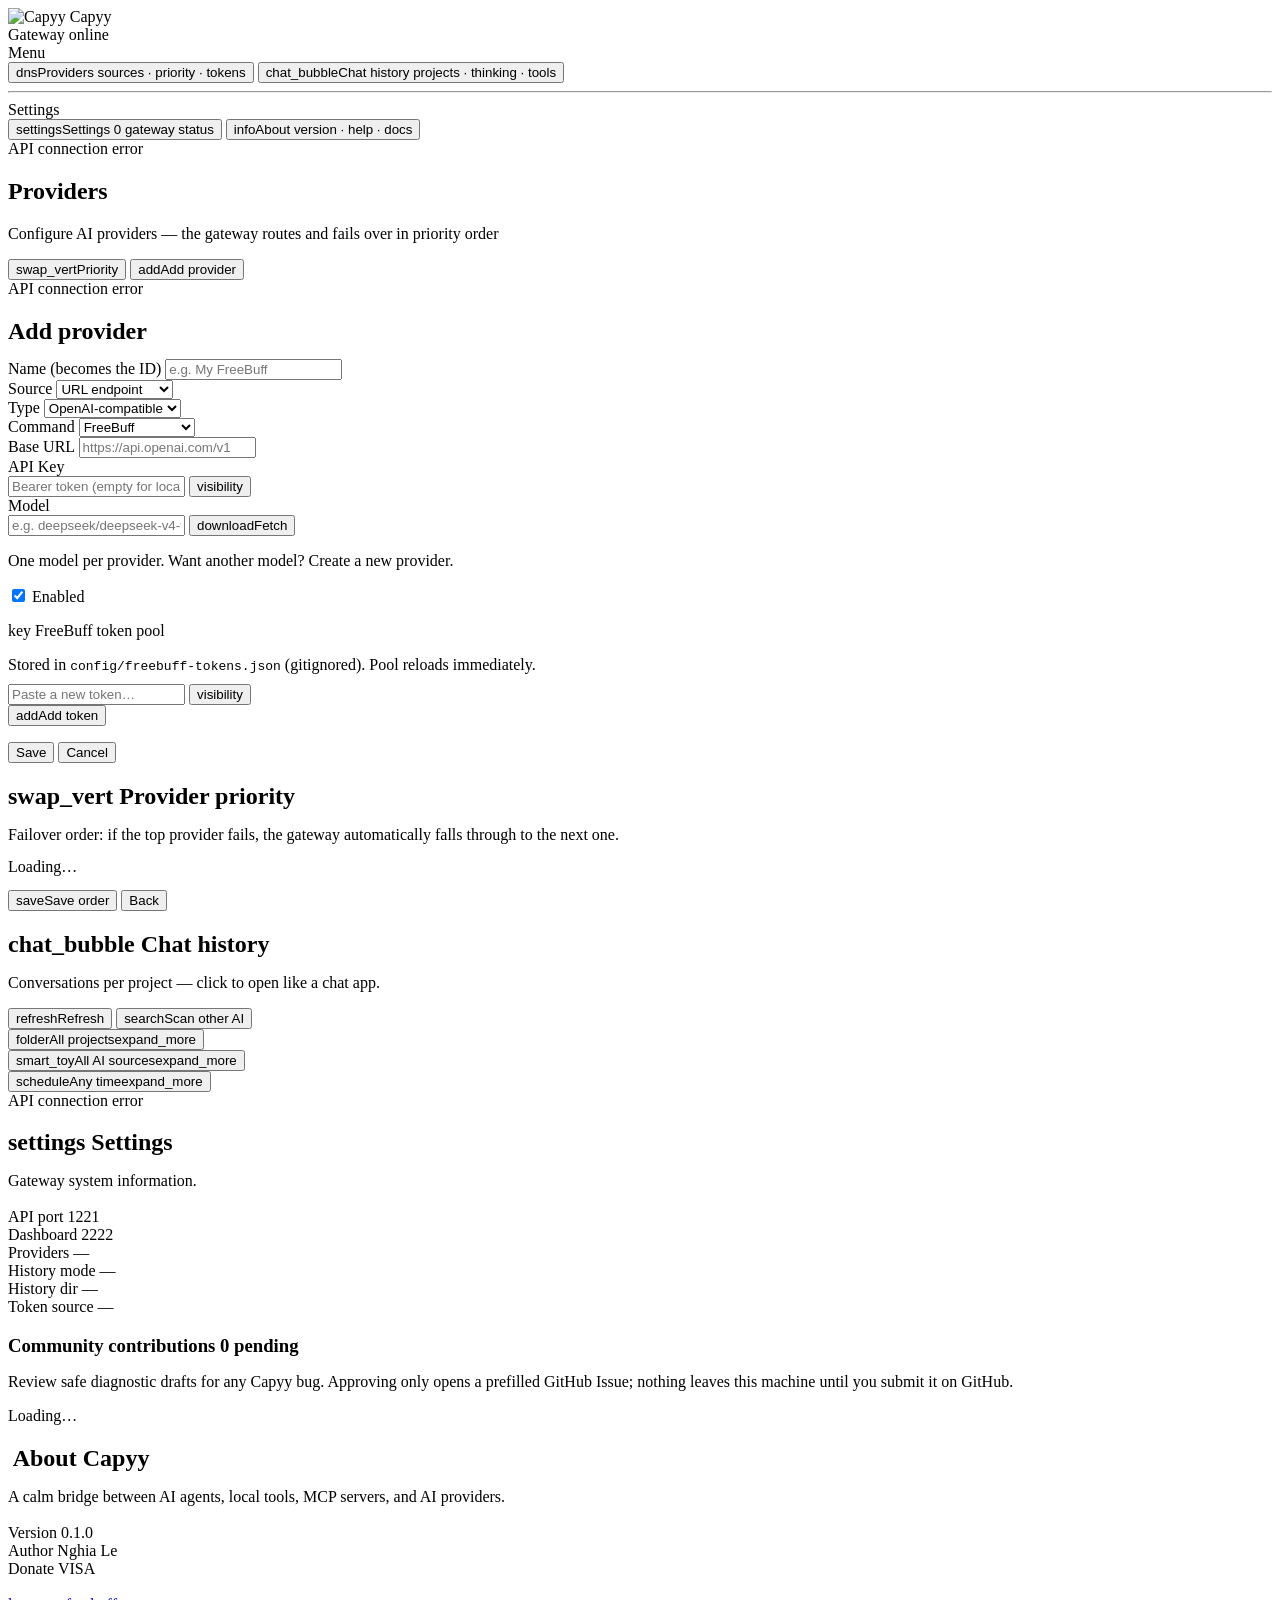
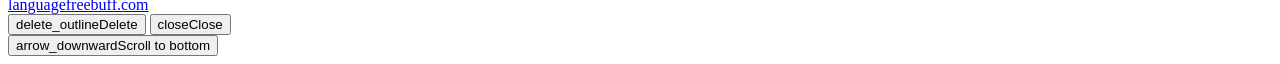
==== commit fe5f834b: "Feat(capyy): persist dashboard tokens and community reports" ====
--- a/tool/web/templates/dashboard.html
+++ b/tool/web/templates/dashboard.html
@@ -4,7 +4,6 @@
     <meta charset="UTF-8">
     <meta name="viewport" content="width=device-width, initial-scale=1.0">
     <title>Capyy — Dashboard</title>
-    <link rel="icon" type="image/svg+xml" href="/static/capyy.svg">
     <link rel="icon" type="image/png" href="/static/favicon.png">
     <link rel="stylesheet" href="/static/style.css">
     <link rel="stylesheet" href="/static/dashboard.css">
@@ -12,7 +11,7 @@
 <body>
     <header class="dash-header">
         <div class="dash-brand">
-            <img class="brand-icon" src="/static/capyy.svg" alt="Capyy">
+            <img class="brand-icon" src="/static/capyy-32.png" alt="Capyy">
             <span>Capyy</span>
         </div>
         <div class="dash-header-right">
@@ -43,7 +42,7 @@
             <div class="sidebar-label">Settings</div>
             <button class="menu-item nav-item" id="settingsNav">
                 <span class="menu-main">
-                    <span class="menu-name"><span class="ms-icon">settings</span>Settings <span id="settingsContributionBadge" class="pending-badge hidden" aria-label="Pending tool mapping contributions">0</span></span>
+                    <span class="menu-name"><span class="ms-icon">settings</span>Settings <span id="settingsContributionBadge" class="pending-badge hidden" aria-label="Pending community contributions">0</span></span>
                     <span class="menu-sub">gateway status</span>
                 </span>
             </button>
@@ -239,9 +238,9 @@
                     </div>
                 </div>
                 <div class="main-card" style="margin-top:16px;">
-                    <h3 style="margin-bottom:6px;">Tool mapping contributions <span id="contributionTitleBadge" class="pending-badge hidden">0 pending</span></h3>
-                    <p class="history-sub">A repair found a tool-name or argument-name mismatch. Review the metadata below. Approving only opens a prefilled GitHub Issue; nothing leaves this machine until you submit it on GitHub.</p>
-                    <div id="toolMappingContributions" class="history-empty">Loading…</div>
+                    <h3 style="margin-bottom:6px;">Community contributions <span id="contributionTitleBadge" class="pending-badge hidden">0 pending</span></h3>
+                    <p class="history-sub">Review safe diagnostic drafts for any Capyy bug. Approving only opens a prefilled GitHub Issue; nothing leaves this machine until you submit it on GitHub.</p>
+                    <div id="contributions" class="history-empty">Loading…</div>
                 </div>
 
             </section>
@@ -249,7 +248,7 @@
             <!-- About view -->
             <section id="aboutSection" class="hidden">
                 <div class="main-card">
-                    <h2 style="margin-bottom:8px;"><img class="inline-brand-icon" src="/static/capyy.svg" alt=""> About Capyy</h2>
+                    <h2 style="margin-bottom:8px;"><img class="inline-brand-icon" src="/static/capyy-32.png" alt=""> About Capyy</h2>
                     <p class="history-sub" style="margin-bottom:18px;">A calm bridge between AI agents, local tools, MCP servers, and AI providers.</p>
                     <div class="about-grid">
                         <div class="about-item">
@@ -872,24 +871,24 @@
                 $('settingsTokenSource').textContent = (tok && tok.source) || '—';
             } catch (e) { /* keep defaults */ }
             $('settingsProviders').textContent = providers.length ? `${providers.length} configured` : '—';
-            loadToolMappingContributions();
-        }
-
-        async function loadToolMappingContributions() {
-            const wrap = $('toolMappingContributions');
-            try {
-                const resp = await fetch('/api/tool-mappings/contributions');
+            loadContributions();
+        }
+
+        async function loadContributions() {
+            const wrap = $('contributions');
+            try {
+                const resp = await fetch('/api/contributions');
                 const data = await resp.json();
                 const rows = (data.contributions || []).filter(x => x.status === 'pending');
                 const menuBadge = $('settingsContributionBadge'); const titleBadge = $('contributionTitleBadge');
                 menuBadge.classList.toggle('hidden', !rows.length); titleBadge.classList.toggle('hidden', !rows.length);
                 menuBadge.textContent = rows.length; titleBadge.textContent = `${rows.length} pending`;
                 $('settingsNav').classList.toggle('has-pending', !!rows.length);
-                if (!rows.length) { wrap.textContent = 'No pending mappings. Repairs can propose a metadata-only contribution here.'; return; }
-                wrap.innerHTML = rows.map(x => `<div class="mapping-contribution"><div><strong class="mono">${esc(x.upstream_tool)} → ${esc(x.client_tool)}</strong><p><b>Client:</b> ${esc(x.client)}. <b>Argument names:</b> ${esc(JSON.stringify(x.argument_mapping || {}))}</p><p>Reason: compiler repair produced a valid client tool call after a naming/shape mismatch. This Issue contains only the names above — never paths, commands, prompts, source, tool results, or credentials.</p></div><div><button class="btn btn-primary mapping-approve" data-id="${esc(x.id)}">Approve & open Issue</button> <button class="btn btn-secondary mapping-deny" data-id="${esc(x.id)}">Deny</button></div></div>`).join('');
-                wrap.querySelectorAll('.mapping-approve').forEach(btn => btn.addEventListener('click', async () => { const r = await fetch(`/api/tool-mappings/contributions/${btn.dataset.id}/approve`, {method:'POST'}); const d = await r.json(); if (!r.ok) return alert(d.detail || 'Could not approve'); window.open(d.issue_url, '_blank', 'noopener'); loadToolMappingContributions(); }));
-                wrap.querySelectorAll('.mapping-deny').forEach(btn => btn.addEventListener('click', async () => { await fetch(`/api/tool-mappings/contributions/${btn.dataset.id}/deny`, {method:'POST'}); loadToolMappingContributions(); }));
-            } catch (_) { wrap.textContent = 'Could not load tool mapping contributions.'; }
+                if (!rows.length) { wrap.textContent = 'No pending contributions. Capyy can prepare a safe draft when it identifies a repairable bug.'; return; }
+                wrap.innerHTML = rows.map(x => `<div class="mapping-contribution"><div><strong>${esc(x.kind || 'other')}: ${esc(x.title)}</strong><p>${esc(x.summary)}</p><p><b>Safe metadata:</b> <span class="mono">${esc(JSON.stringify(x.metadata || {}))}</span></p><p>This Issue never includes prompts, source, paths, commands, tool output, tokens, or credentials.</p></div><div><button class="btn btn-primary contribution-approve" data-id="${esc(x.id)}">Approve & open Issue</button> <button class="btn btn-secondary contribution-deny" data-id="${esc(x.id)}">Deny</button></div></div>`).join('');
+                wrap.querySelectorAll('.contribution-approve').forEach(btn => btn.addEventListener('click', async () => { const r = await fetch(`/api/contributions/${btn.dataset.id}/approve`, {method:'POST'}); const d = await r.json(); if (!r.ok) return alert(d.detail || 'Could not approve'); window.open(d.issue_url, '_blank', 'noopener'); loadContributions(); }));
+                wrap.querySelectorAll('.contribution-deny').forEach(btn => btn.addEventListener('click', async () => { await fetch(`/api/contributions/${btn.dataset.id}/deny`, {method:'POST'}); loadContributions(); }));
+            } catch (_) { wrap.textContent = 'Could not load community contributions.'; }
         }
 
         /* ---------- Figma tokens (Settings, pool) ---------- */
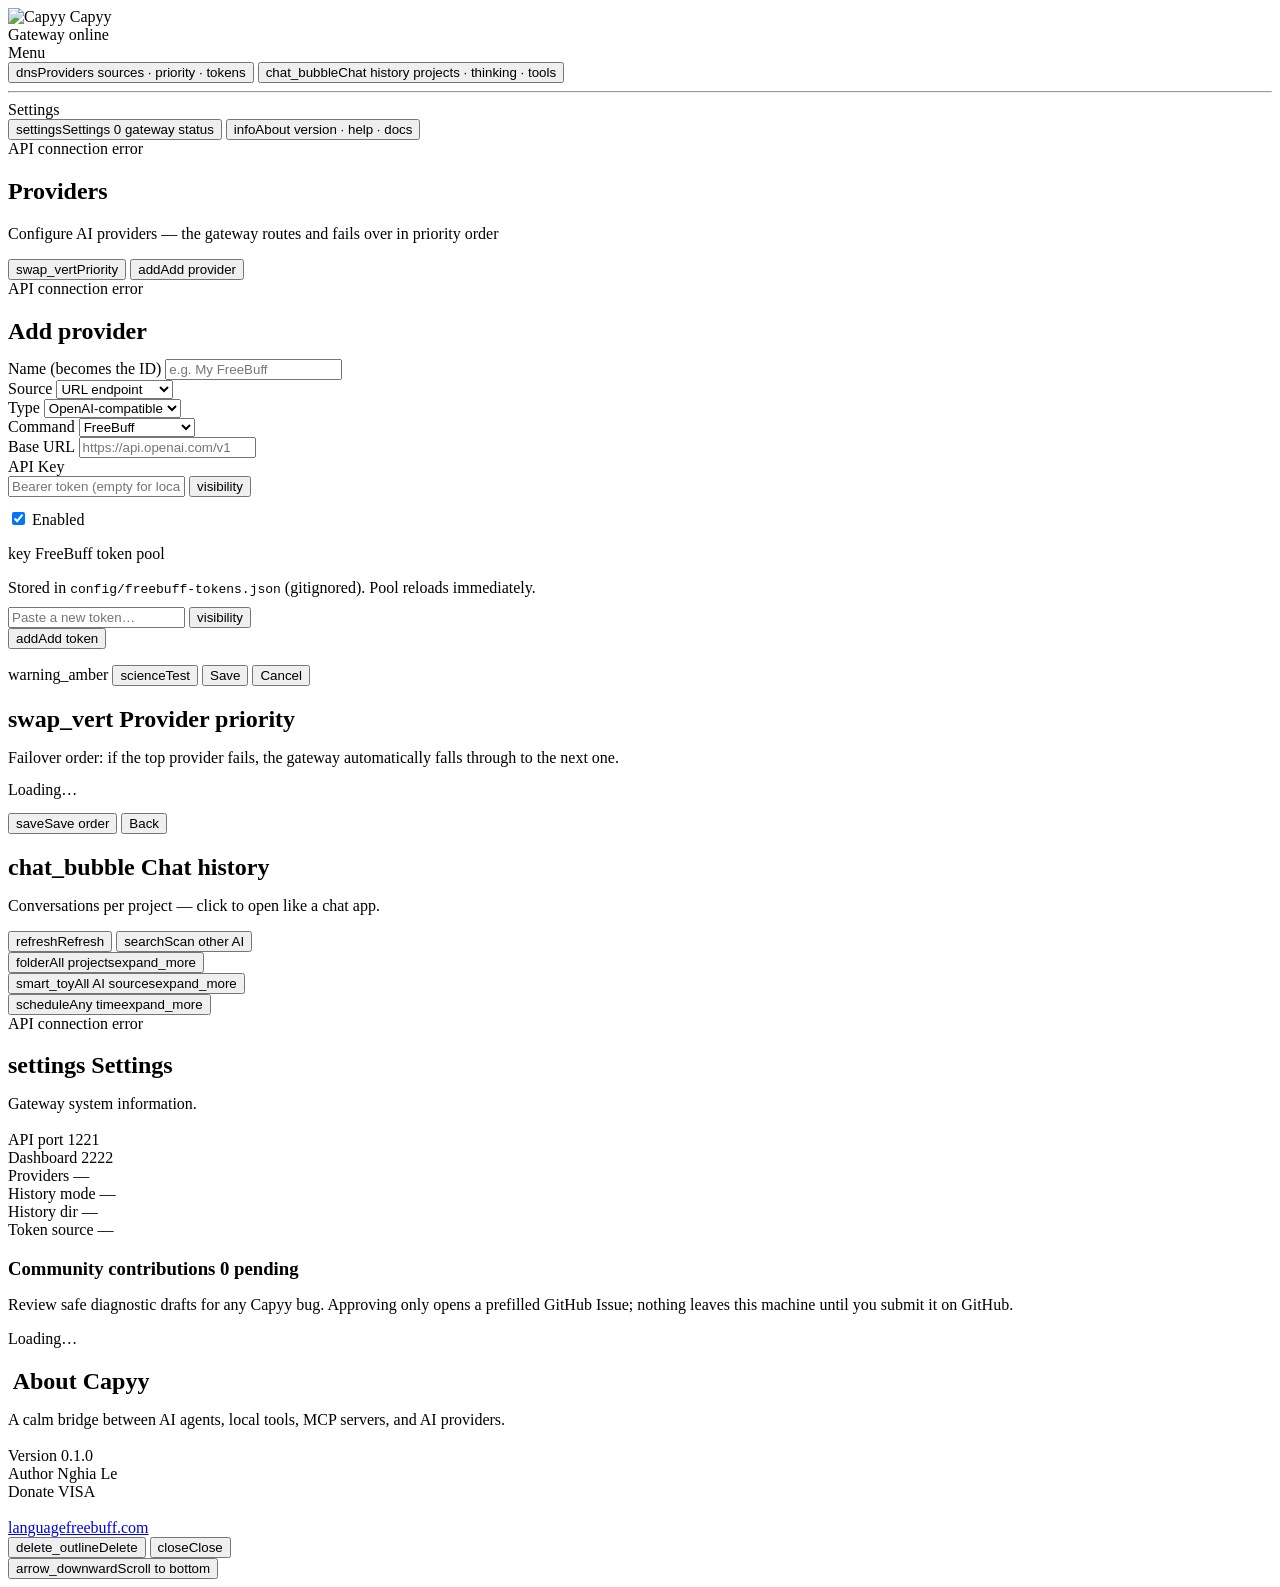
==== commit 09893dc7: "Feat(gateway): stabilize routing and dashboard" ====
--- a/tool/web/templates/dashboard.html
+++ b/tool/web/templates/dashboard.html
@@ -122,15 +122,6 @@
                                 <button type="button" class="pw-toggle ms-icon" data-target="f_api_key" title="Show / hide">visibility</button>
                             </div>
                         </div>
-                        <div class="form-group full">
-                            <label>Model</label>
-                            <div class="model-fetch-row">
-                                <input id="f_model" list="modelOptions" placeholder="e.g. deepseek/deepseek-v4-flash" autocomplete="off">
-                                <datalist id="modelOptions"></datalist>
-                                <button type="button" class="btn btn-secondary" id="fetchModelsBtn" title="Fetch model list from the base URL"><span class="ms-icon">download</span>Fetch</button>
-                            </div>
-                            <p id="modelsHint" class="form-hint">One model per provider. Want another model? Create a new provider.</p>
-                        </div>
                     </div>
 
                     <div class="form-grid" style="margin-top:12px;">
@@ -159,6 +150,8 @@
                     </div>
 
                     <div class="form-actions">
+                        <span id="formTestState" class="form-test-state is-warning" title="Not tested. Test this provider configuration before saving."><span class="ms-icon">warning_amber</span></span>
+                        <button class="action-btn secondary-btn" id="testFormBtn" type="button"><span class="ms-icon">science</span>Test</button>
                         <button class="action-btn primary-btn" id="saveBtn">Save</button>
                         <button class="action-btn secondary-btn" id="cancelBtn">Cancel</button>
                     </div>
@@ -240,7 +233,7 @@
                 <div class="main-card" style="margin-top:16px;">
                     <h3 style="margin-bottom:6px;">Community contributions <span id="contributionTitleBadge" class="pending-badge hidden">0 pending</span></h3>
                     <p class="history-sub">Review safe diagnostic drafts for any Capyy bug. Approving only opens a prefilled GitHub Issue; nothing leaves this machine until you submit it on GitHub.</p>
-                    <div id="contributions" class="history-empty">Loading…</div>
+                    <div id="contributions" class="contribution-list">Loading…</div>
                 </div>
 
             </section>
@@ -314,6 +307,8 @@
         let providers = [];
         let selectedId = null;
         let editingId = null;
+        let providerTokenPoll = null;
+        let formTestFingerprint = null;
 
         /* ---------- Views ---------- */
         function showView(name) {
@@ -327,6 +322,8 @@
             $('historyNav').classList.toggle('active', name === 'history');
             $('settingsNav').classList.toggle('active', name === 'settings');
             $('aboutNav').classList.toggle('active', name === 'about');
+            if (name === 'detail') startProviderTokenPolling();
+            else stopProviderTokenPolling();
         }
 
         /* ---------- Providers ---------- */
@@ -360,10 +357,6 @@
                 ? `<span class="ms-icon sm">terminal</span> command · ${esc(p.command || '-')}`
                 : `<span class="ms-icon sm">language</span> url · ${esc(p.type || '-')}`;
 
-            const models = (p.models || []).length
-                ? `<div class="detail-field full"><span class="f-label">Model</span>
-                     <div class="models-list">${p.models.map(m => `<span class="model-chip">${esc(m)}</span>`).join('')}</div></div>`
-                : '';
 
             // Token pool shown inline (masked chips + eye to reveal) for the freebuff provider.
             const tokenField = isFreebuff
@@ -386,7 +379,6 @@
                         ${tokenField}
                         <div class="detail-field"><span class="f-label">Enabled</span>
                             <span class="f-value">${p.enabled ? 'Yes' : 'No'}</span></div>
-                        ${models}
                     </div>
                     <div class="detail-actions">
                         <button class="btn btn-secondary" data-id="${esc(p.id)}" onclick="editFromList(this)"><span class="ms-icon">edit</span>Edit</button>
@@ -428,12 +420,21 @@
         }
 
         function tokenRowHTML(t, withRemove = false) {
+            const labels = {
+                available: 'Available', busy: 'Busy', rate_limited: 'Rate limited', error: 'Error',
+            };
+            const status = labels[t.status] || 'Available';
+            const detail = t.retry_at
+                ? ` · retry ${new Date(t.retry_at).toLocaleString()}`
+                : (t.last_error_status ? ` · HTTP ${t.last_error_status}` : '');
             const removeBtn = withRemove
                 ? `<button class="btn btn-danger token-remove" data-index="${t.index}" title="Remove"><span class="ms-icon">delete_outline</span></button>`
                 : '';
             return `
                 <div class="token-item" data-index="${t.index}">
                     <span class="token-chip" data-masked="${esc(t.masked)}">${esc(t.masked)}</span>
+                    <span class="token-runtime token-${esc(t.status || 'available')}" title="${esc(status + detail)}">${esc(status)}</span>
+                    ${t.is_default ? '<span class="token-default">Default</span>' : ''}
                     <span class="token-actions">
                         <button type="button" class="pw-toggle pw-toggle-sm token-eye ms-icon" title="Show / hide token">visibility</button>
                         ${removeBtn}
@@ -452,6 +453,18 @@
                         : '<span class="f-value mono">none yet</span>';
                 });
             } catch (e) { /* keep "…" */ }
+        }
+
+        function startProviderTokenPolling() {
+            stopProviderTokenPolling();
+            providerTokenPoll = window.setInterval(() => {
+                if (!document.hidden && location.hash.replace(/^#\/?/, '') === 'providers') loadProviderTokens();
+            }, 2000);
+        }
+
+        function stopProviderTokenPolling() {
+            if (providerTokenPoll !== null) window.clearInterval(providerTokenPoll);
+            providerTokenPoll = null;
         }
 
         // Eye toggle (event delegation): reveal / hide the real token value.
@@ -495,27 +508,11 @@
             $('f_command').closest('.form-group').style.display = isCmd ? '' : 'none';
             $('f_base_url').closest('.form-group').style.display = isCmd ? 'none' : '';
             $('f_api_key').closest('.form-group').style.display = isCmd ? 'none' : '';
-            // Model: URL providers always get a picker; FreeBuff gets the catalog;
-            // other CLI commands (claude/codex) choose their own model internally.
-            const showModel = !isCmd || isFreebuff;
-            $('f_model').closest('.form-group').style.display = showModel ? '' : 'none';
-            $('fetchModelsBtn').style.display = isCmd ? 'none' : '';
             $('freebuffTokenBox').classList.toggle('hidden', !isFreebuff);
             if (isFreebuff) {
                 loadTokensStatus();
-                populateFreebuffModels();
             }
             updateUrlPlaceholder();
-        }
-
-        async function populateFreebuffModels() {
-            try {
-                const resp = await fetch('/api/freebuff/models');
-                const data = await resp.json();
-                $('modelOptions').innerHTML = (data.models || [])
-                    .map(m => `<option value="${esc(m)}"></option>`).join('');
-                $('modelsHint').textContent = 'Pick one FreeBuff model.';
-            } catch (e) { /* keep manual entry */ }
         }
 
         function updateUrlPlaceholder() {
@@ -534,12 +531,12 @@
             $('f_base_url').value = cfg ? (cfg.base_url || '') : '';
             $('f_api_key').value = '';
             $('f_api_key').placeholder = cfg && cfg.api_key ? '(keep existing key — leave blank)' : 'Bearer token (empty for local)';
-            $('f_model').value = cfg && (cfg.models || []).length ? cfg.models[0] : '';
             $('f_enabled').checked = cfg ? cfg.enabled : true;
             $('formMsg').textContent = '';
             $('formMsg').className = 'form-error';
-            $('modelsHint').textContent = 'One model per provider. Want another model? Create a new provider.';
             $('tokensMsg').textContent = '';
+            formTestFingerprint = null;
+            setFormTestState('untested');
             syncSourceFields();
             updateUrlPlaceholder();
         }
@@ -547,6 +544,51 @@
         $('f_source').addEventListener('change', syncSourceFields);
         $('f_type').addEventListener('change', updateUrlPlaceholder);
         $('f_command').addEventListener('change', syncSourceFields);
+
+        function formPayload() {
+            const isCmd = $('f_source').value === 'command';
+            const name = $('f_name').value.trim();
+            return {
+                source: isCmd ? 'command' : 'url',
+                name,
+                id: editingId || slugify(name) || 'provider',
+                type: isCmd ? '' : $('f_type').value,
+                command: isCmd ? $('f_command').value : '',
+                base_url: isCmd ? '' : $('f_base_url').value.trim(),
+                api_key: isCmd ? '' : $('f_api_key').value.trim(),
+                enabled: $('f_enabled').checked,
+            };
+        }
+
+        function fingerprintPayload(payload) {
+            return JSON.stringify(payload);
+        }
+
+        function setFormTestState(status, message = '') {
+            const state = $('formTestState');
+            const values = {
+                untested: ['warning_amber', 'is-warning', 'Not tested. Test this provider configuration before saving.'],
+                testing: ['progress_activity', 'is-testing', 'Testing provider configuration…'],
+                passed: ['verified', 'is-passed', 'Connection test passed.'],
+                failed: ['error_outline', 'is-failed', message || 'Connection test failed.'],
+            };
+            const [icon, cls, title] = values[status];
+            state.className = `form-test-state ${cls}`;
+            state.title = title;
+            state.innerHTML = `<span class="ms-icon${status === 'testing' ? ' spin' : ''}">${icon}</span>`;
+        }
+
+        function invalidateFormTest() {
+            if (formTestFingerprint !== null) {
+                formTestFingerprint = null;
+                setFormTestState('untested');
+            }
+        }
+
+        ['f_name', 'f_source', 'f_type', 'f_command', 'f_base_url', 'f_api_key', 'f_enabled']
+            .forEach(id => $(id).addEventListener('input', invalidateFormTest));
+        ['f_source', 'f_type', 'f_command', 'f_enabled']
+            .forEach(id => $(id).addEventListener('change', invalidateFormTest));
 
         // Password visibility toggles (eye icon) for API key + token inputs.
         document.querySelectorAll('.pw-toggle').forEach(btn => {
@@ -567,63 +609,47 @@
         $('addBtn').addEventListener('click', () => showForm(null));
         $('cancelBtn').addEventListener('click', () => go('providers'));
 
-        $('fetchModelsBtn').addEventListener('click', async () => {
-            const base_url = $('f_base_url').value.trim();
-            const api_key = $('f_api_key').value.trim();
-            if (!base_url) {
-                $('modelsHint').textContent = 'Enter a base URL first, then click Fetch.';
-                $('modelsHint').className = 'form-hint error';
+        $('testFormBtn').addEventListener('click', async () => {
+            const payload = formPayload();
+            if (payload.source === 'url' && !payload.base_url) {
+                setFormTestState('failed', 'Enter a Base URL before testing.');
                 return;
             }
-            const btn = $('fetchModelsBtn');
+            const btn = $('testFormBtn');
             btn.disabled = true;
-            btn.innerHTML = '<span class="ms-icon spin">progress_activity</span>Fetching…';
-            $('modelsHint').className = 'form-hint';
-            $('modelsHint').textContent = 'Fetching models…';
-            try {
-                const resp = await fetch('/api/providers/fetch-models', {
+            btn.innerHTML = '<span class="ms-icon spin">progress_activity</span>Testing…';
+            setFormTestState('testing');
+            try {
+                const resp = await fetch('/api/providers/test-config', {
                     method: 'POST',
                     headers: { 'Content-Type': 'application/json' },
-                    body: JSON.stringify({ base_url, api_key, type: $('f_type').value }),
+                    body: JSON.stringify(payload),
                 });
                 const data = await resp.json();
-                if (!resp.ok) {
-                    $('modelsHint').textContent = (data.detail || 'Could not fetch — type the model manually.');
-                    $('modelsHint').className = 'form-hint error';
+                if (!resp.ok || !data.ok) {
+                    formTestFingerprint = null;
+                    setFormTestState('failed', data.detail || data.info || 'Connection test failed.');
                     return;
                 }
-                const models = data.models || [];
-                $('modelOptions').innerHTML = models.map(m => `<option value="${esc(m)}"></option>`).join('');
-                if (models.length) {
-                    $('f_model').value = models[0];
-                    $('modelsHint').textContent = `${models.length} models found. Pick one (${esc(models[0])}).`;
-                }
+                formTestFingerprint = fingerprintPayload(payload);
+                setFormTestState('passed', data.info);
             } catch (e) {
-                $('modelsHint').textContent = 'Error: ' + e.message + ' — type the model manually.';
-                $('modelsHint').className = 'form-hint error';
+                formTestFingerprint = null;
+                setFormTestState('failed', `Connection test failed: ${e.message}`);
             } finally {
                 btn.disabled = false;
-                btn.innerHTML = '<span class="ms-icon">download</span>Fetch';
+                btn.innerHTML = '<span class="ms-icon">science</span>Test';
             }
         });
 
         $('saveBtn').addEventListener('click', async () => {
-            const isCmd = $('f_source').value === 'command';
-            const name = $('f_name').value.trim();
+            const payload = formPayload();
+            const name = payload.name;
             if (!name) { $('formMsg').textContent = 'Name is required'; return; }
-            const model = $('f_model').value.trim();
-            const payload = {
-                source: isCmd ? 'command' : 'url',
-                name,
-                id: editingId || slugify(name) || 'provider',
-                type: isCmd ? '' : $('f_type').value,
-                command: isCmd ? $('f_command').value : '',
-                base_url: isCmd ? '' : $('f_base_url').value.trim(),
-                api_key: isCmd ? '' : $('f_api_key').value.trim(),
-                models: model ? [model] : [],
-                enabled: $('f_enabled').checked,
-            };
-            if (!isCmd && !payload.base_url) { $('formMsg').textContent = 'Base URL is required for URL providers'; return; }
+            if (formTestFingerprint !== fingerprintPayload(payload)) {
+                setFormTestState('untested');
+            }
+            if (payload.source === 'url' && !payload.base_url) { $('formMsg').textContent = 'Base URL is required for URL providers'; return; }
             try {
                 const url = editingId ? `/api/providers/${encodeURIComponent(editingId)}` : '/api/providers';
                 const method = editingId ? 'PUT' : 'POST';
@@ -885,10 +911,45 @@
                 menuBadge.textContent = rows.length; titleBadge.textContent = `${rows.length} pending`;
                 $('settingsNav').classList.toggle('has-pending', !!rows.length);
                 if (!rows.length) { wrap.textContent = 'No pending contributions. Capyy can prepare a safe draft when it identifies a repairable bug.'; return; }
-                wrap.innerHTML = rows.map(x => `<div class="mapping-contribution"><div><strong>${esc(x.kind || 'other')}: ${esc(x.title)}</strong><p>${esc(x.summary)}</p><p><b>Safe metadata:</b> <span class="mono">${esc(JSON.stringify(x.metadata || {}))}</span></p><p>This Issue never includes prompts, source, paths, commands, tool output, tokens, or credentials.</p></div><div><button class="btn btn-primary contribution-approve" data-id="${esc(x.id)}">Approve & open Issue</button> <button class="btn btn-secondary contribution-deny" data-id="${esc(x.id)}">Deny</button></div></div>`).join('');
-                wrap.querySelectorAll('.contribution-approve').forEach(btn => btn.addEventListener('click', async () => { const r = await fetch(`/api/contributions/${btn.dataset.id}/approve`, {method:'POST'}); const d = await r.json(); if (!r.ok) return alert(d.detail || 'Could not approve'); window.open(d.issue_url, '_blank', 'noopener'); loadContributions(); }));
-                wrap.querySelectorAll('.contribution-deny').forEach(btn => btn.addEventListener('click', async () => { await fetch(`/api/contributions/${btn.dataset.id}/deny`, {method:'POST'}); loadContributions(); }));
+                wrap.innerHTML = rows.map(x => `<article class="mapping-contribution"><div class="contribution-main"><div class="contribution-head"><span class="contribution-kind">${esc(x.kind || 'other')}</span><span class="contribution-title">${esc(x.title)}</span><time class="contribution-time">${x.created_at ? esc(relTime(x.created_at * 1000)) : ''}</time></div><p class="contribution-summary">${esc(x.summary)}</p><div class="contribution-meta"><b>Safe metadata</b><span class="mono">${esc(JSON.stringify(x.metadata || {}))}</span></div><p class="contribution-privacy">Excludes prompts, source, paths, commands, tool output, tokens, and credentials.</p></div><div class="contribution-actions"><button class="btn btn-primary contribution-approve" data-id="${esc(x.id)}">Approve & open Issue</button><button class="btn btn-secondary contribution-deny" data-id="${esc(x.id)}">Deny</button></div></article>`).join('');
+                wrap.querySelectorAll('.contribution-approve').forEach(btn => btn.addEventListener('click', async () => {
+                    if (btn.disabled) return;
+                    const denyBtn = btn.parentElement.querySelector('.contribution-deny');
+                    const label = btn.textContent;
+                    btn.disabled = true; if (denyBtn) denyBtn.disabled = true; btn.textContent = 'Creating Issue…';
+                    try {
+                        const r = await fetch(`/api/contributions/${encodeURIComponent(btn.dataset.id)}/approve`, {method:'POST'});
+                        const d = await r.json().catch(() => ({}));
+                        if (!r.ok) throw new Error(d.detail || 'Could not approve');
+                        window.open(d.issue_url, '_blank', 'noopener');
+                        await loadContributions();
+                    } catch (error) {
+                        btn.disabled = false; if (denyBtn) denyBtn.disabled = false; btn.textContent = label;
+                        alert(error.message || 'Could not approve');
+                    }
+                }));
+                wrap.querySelectorAll('.contribution-deny').forEach(btn => btn.addEventListener('click', async () => {
+                    if (btn.disabled) return;
+                    const approveBtn = btn.parentElement.querySelector('.contribution-approve');
+                    btn.disabled = true; if (approveBtn) approveBtn.disabled = true; btn.textContent = 'Denying…';
+                    try {
+                        const r = await fetch(`/api/contributions/${encodeURIComponent(btn.dataset.id)}/deny`, {method:'POST'});
+                        const d = await r.json().catch(() => ({}));
+                        if (!r.ok) throw new Error(d.detail || 'Could not deny');
+                        await loadContributions();
+                    } catch (error) {
+                        btn.disabled = false; if (approveBtn) approveBtn.disabled = false; btn.textContent = 'Deny';
+                        alert(error.message || 'Could not deny');
+                    }
+                }));
             } catch (_) { wrap.textContent = 'Could not load community contributions.'; }
+        }
+
+        const reportedDashboardIssues = new Set();
+        function reportDashboardIssue(code, title, summary) {
+            if (reportedDashboardIssues.has(code)) return;
+            reportedDashboardIssues.add(code);
+            fetch('/api/contributions', { method:'POST', headers:{'Content-Type':'application/json'}, body:JSON.stringify({kind:'dashboard', title, summary, metadata:{error_code:code, route:location.hash || '#/'}}) }).catch(() => {});
         }
 
         /* ---------- Figma tokens (Settings, pool) ---------- */
@@ -1043,6 +1104,7 @@
                 renderToolPerms();
             } catch (e) {
                 $('toolPermsList').innerHTML = '<div class="history-loading">failed to load permissions</div>';
+                reportDashboardIssue('tool_permissions_load_failed', 'Dashboard could not load tool permissions', 'The Dashboard could not retrieve tool permission settings.');
             }
         }
 
@@ -1357,6 +1419,7 @@
                 wrap.querySelectorAll('[data-session]').forEach(btn => btn.addEventListener('click', () => openHistorySession(key, btn.dataset.session)));
             } catch (e) {
                 wrap.innerHTML = '<div class="history-loading">failed to load conversation</div>';
+                reportDashboardIssue('history_sessions_load_failed', 'Dashboard could not load conversation sessions', 'The Dashboard could not retrieve a project conversation list.');
             }
         }
 
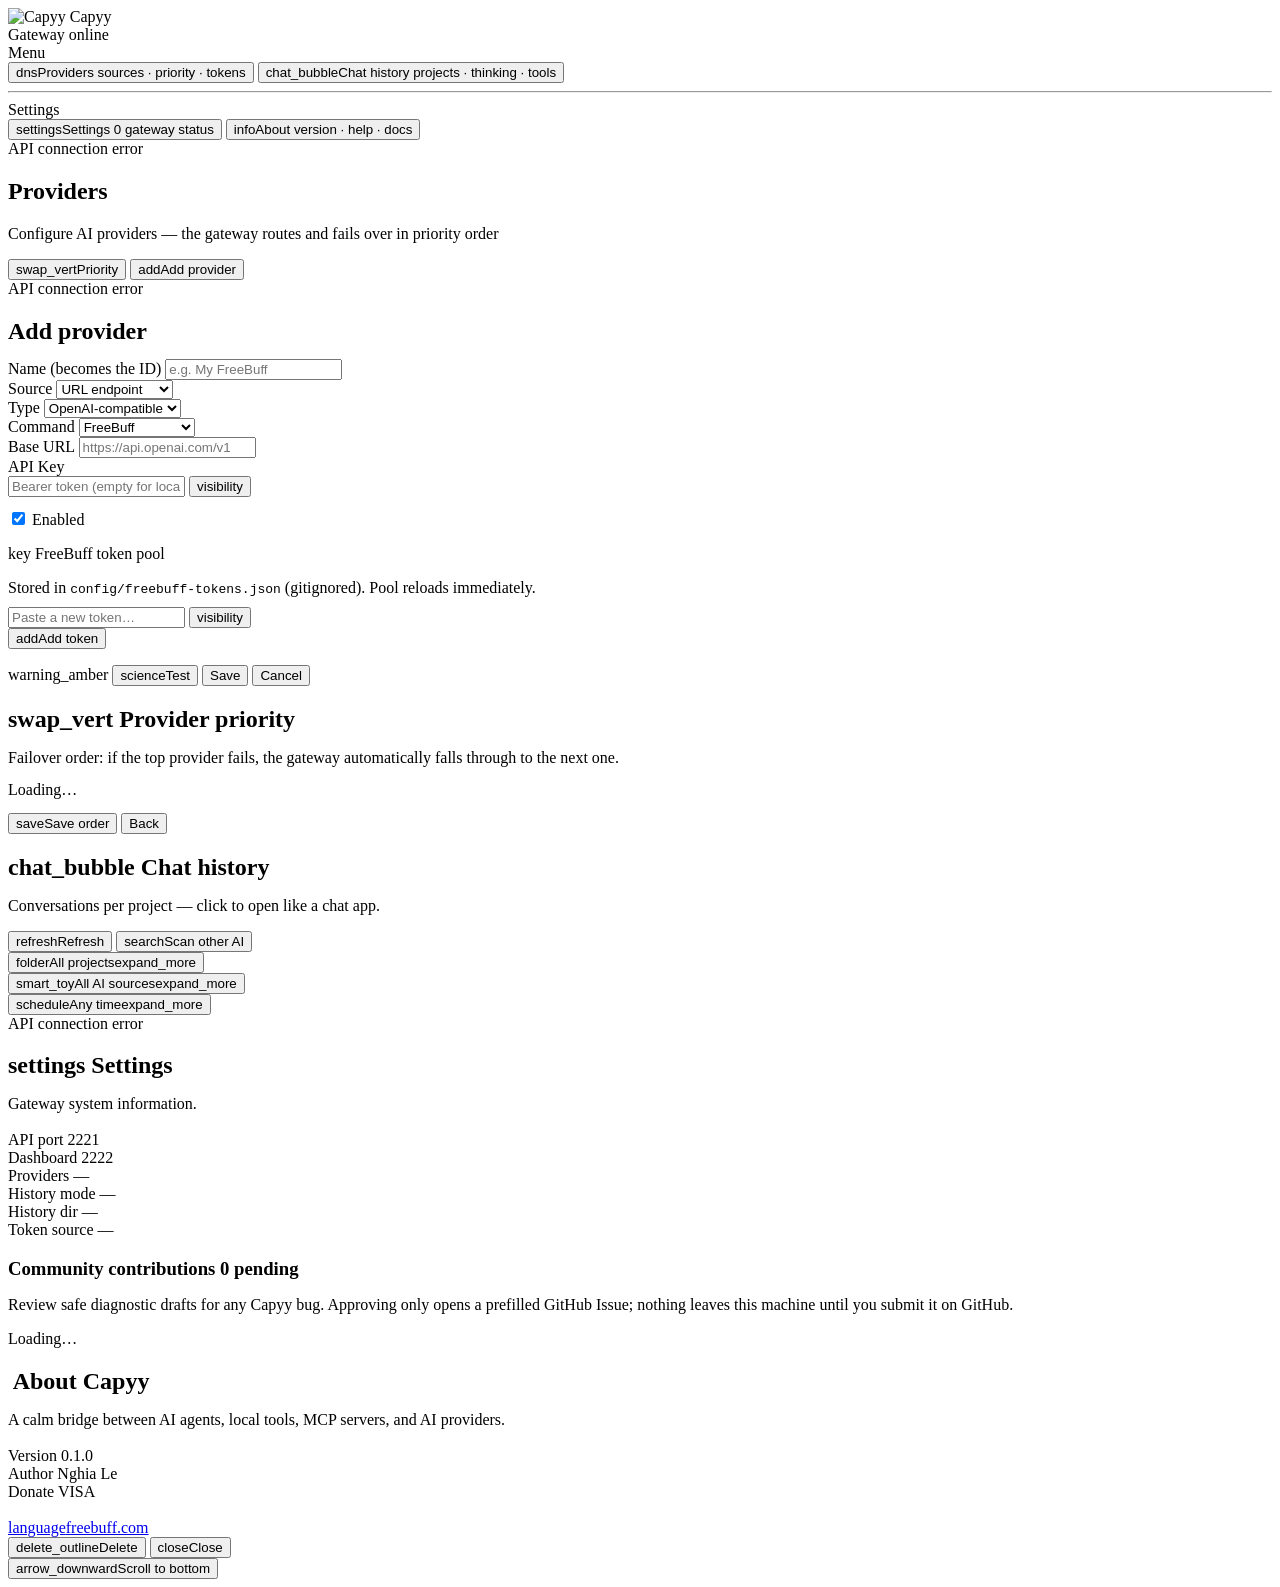
==== commit d319b322: "chore(port): chuyen port capyy sang 2221 va pricing gateway sang 2088" ====
--- a/tool/web/templates/dashboard.html
+++ b/tool/web/templates/dashboard.html
@@ -206,7 +206,7 @@
                     <div class="about-grid">
                         <div class="about-item">
                             <span class="f-label">API port</span>
-                            <span class="f-value mono">1221</span>
+                            <span class="f-value mono">2221</span>
                         </div>
                         <div class="about-item">
                             <span class="f-label">Dashboard</span>
@@ -335,7 +335,7 @@
                 if (preferId) selectedId = preferId;
                 renderProviders();
                 $('sidebarStatus').textContent = providers.length
-                    ? `${providers.length} provider · api 1221`
+                    ? `${providers.length} provider · api 2221`
                     : 'no providers yet';
                 $('providersNavSub').textContent = providers.length
                     ? `${providers.length} configured`
